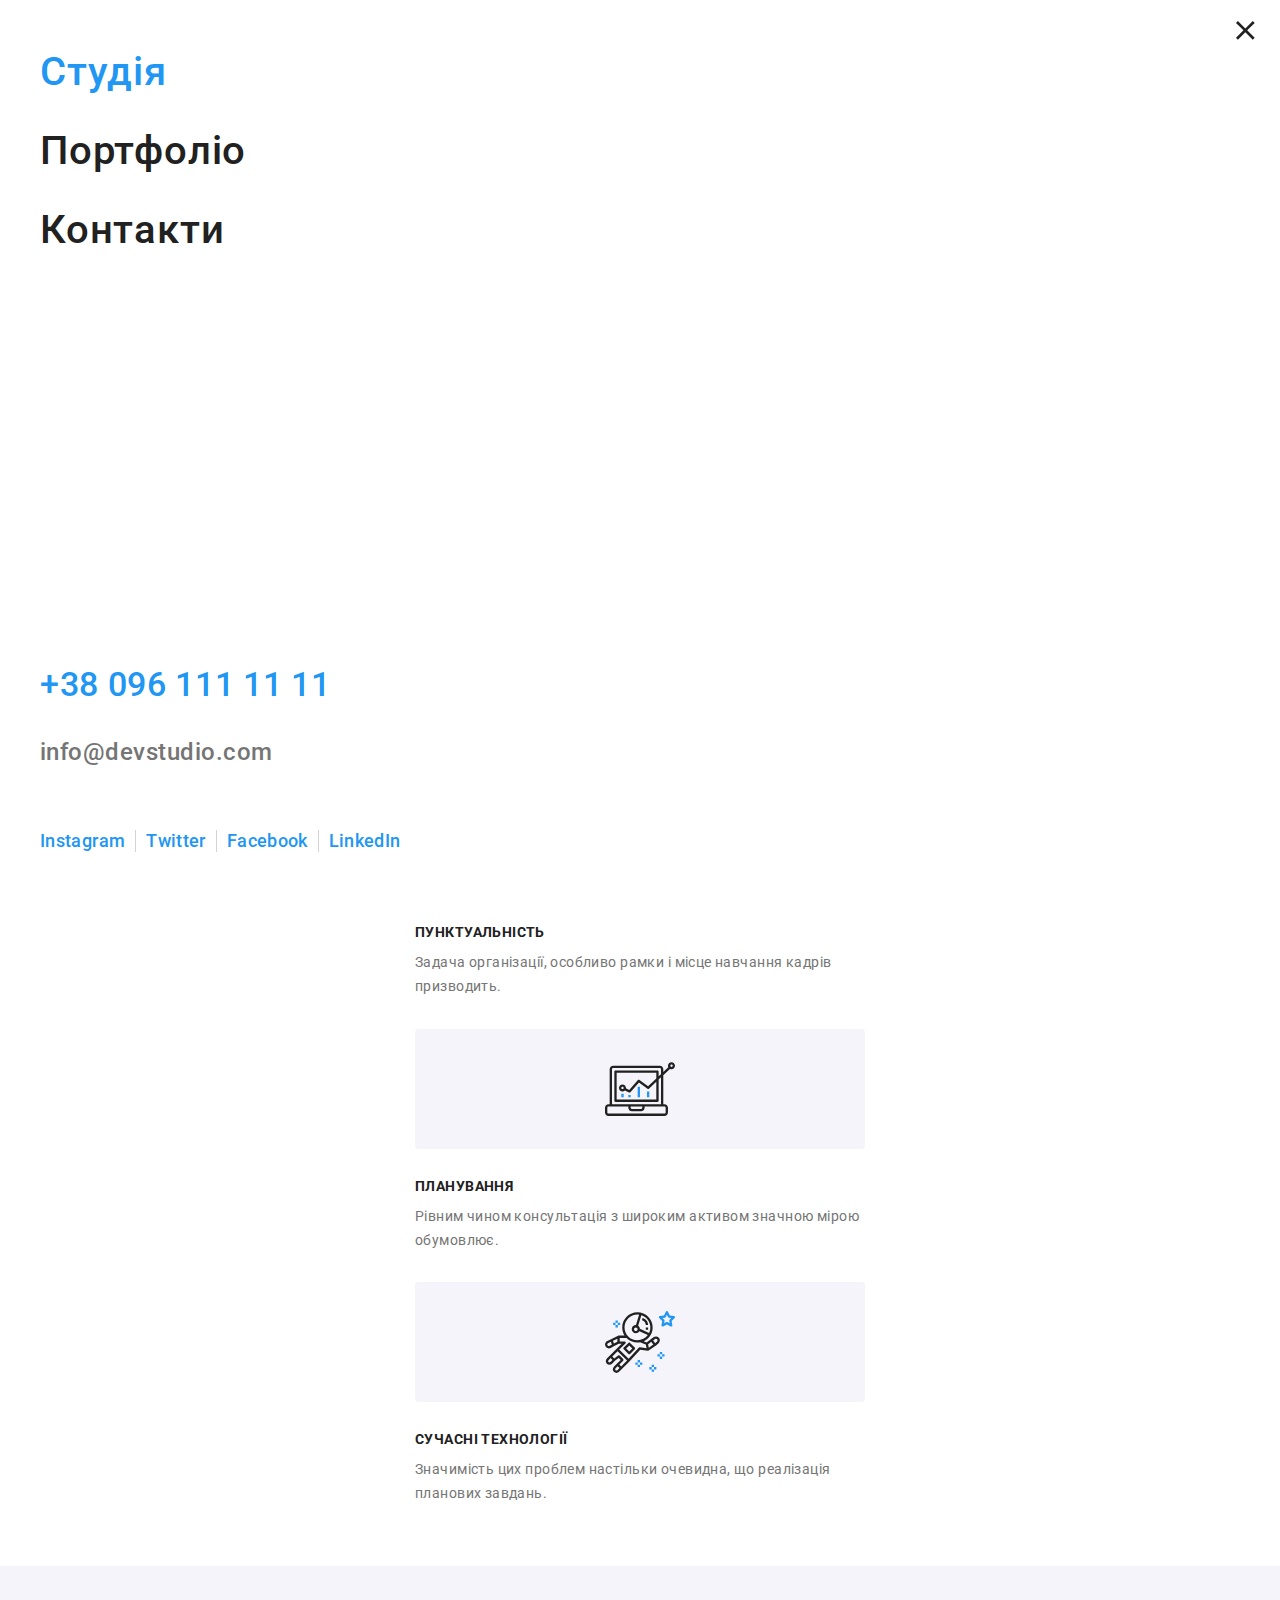
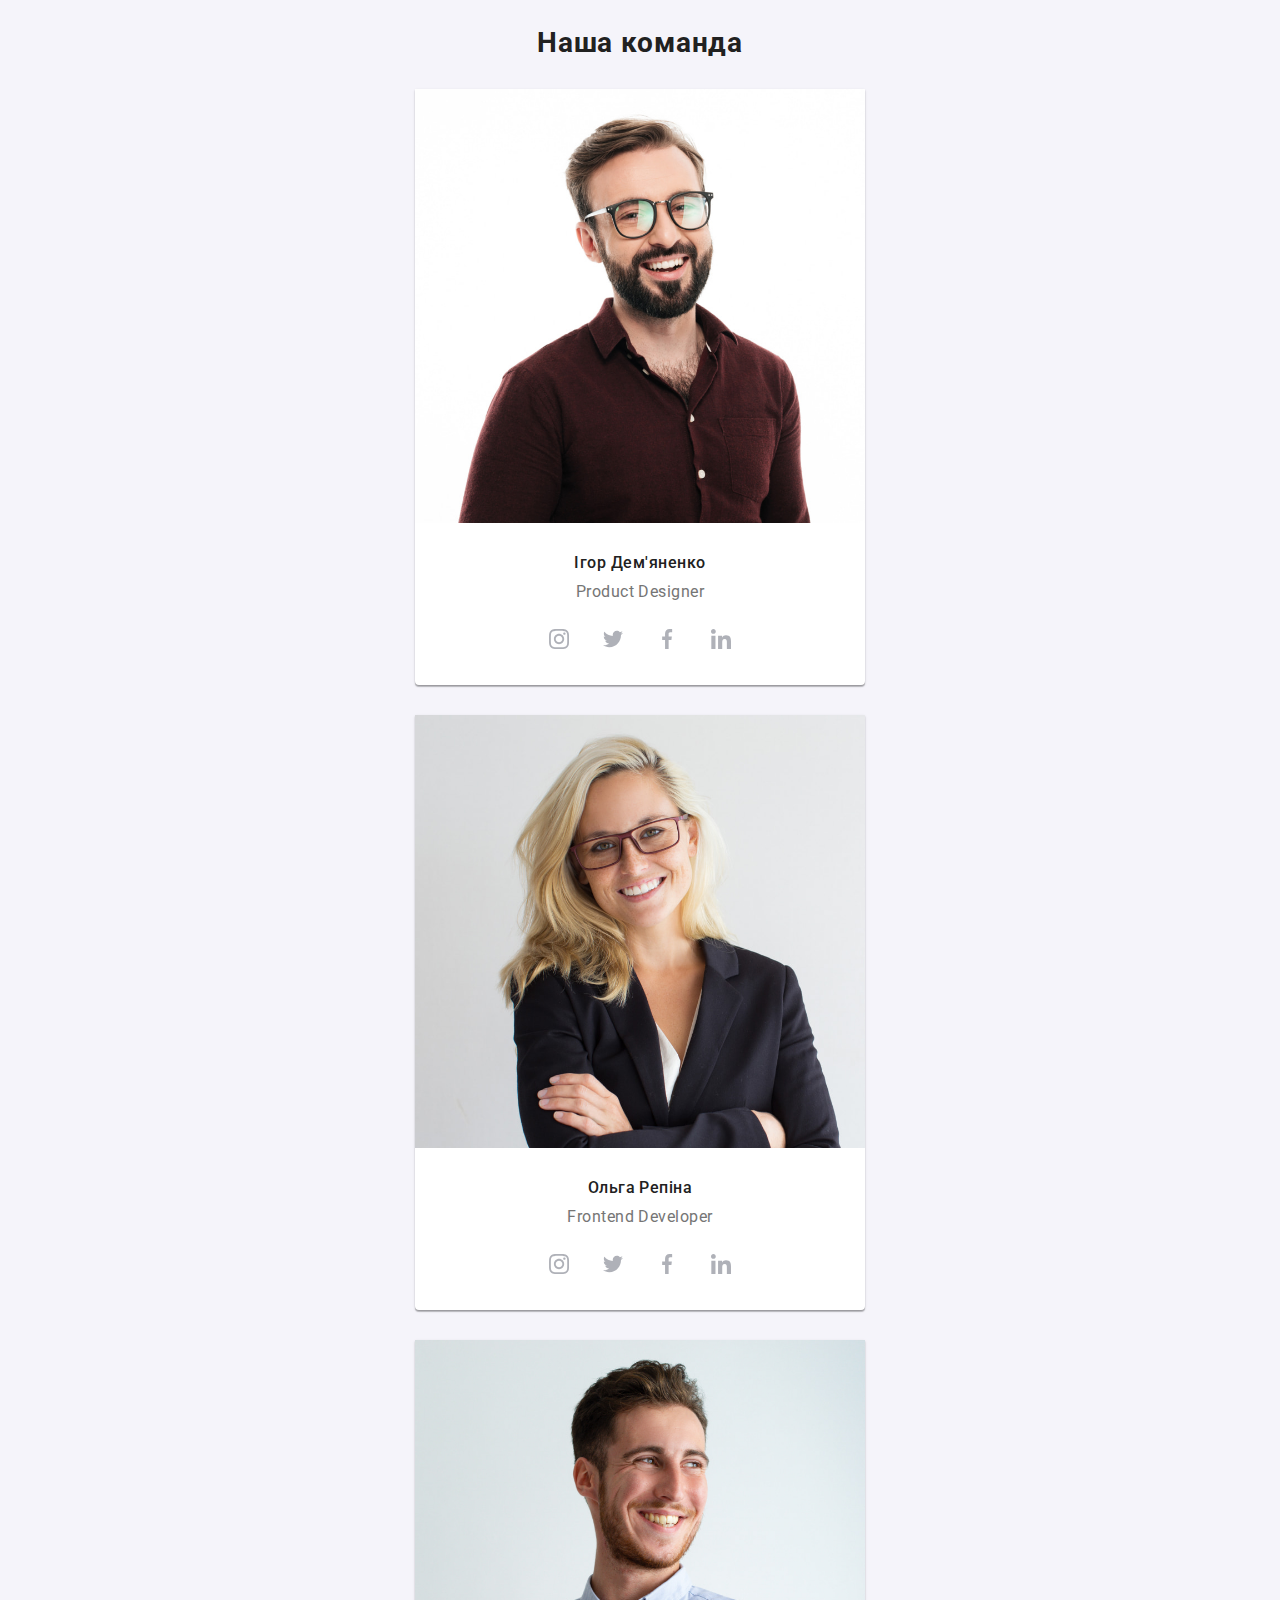
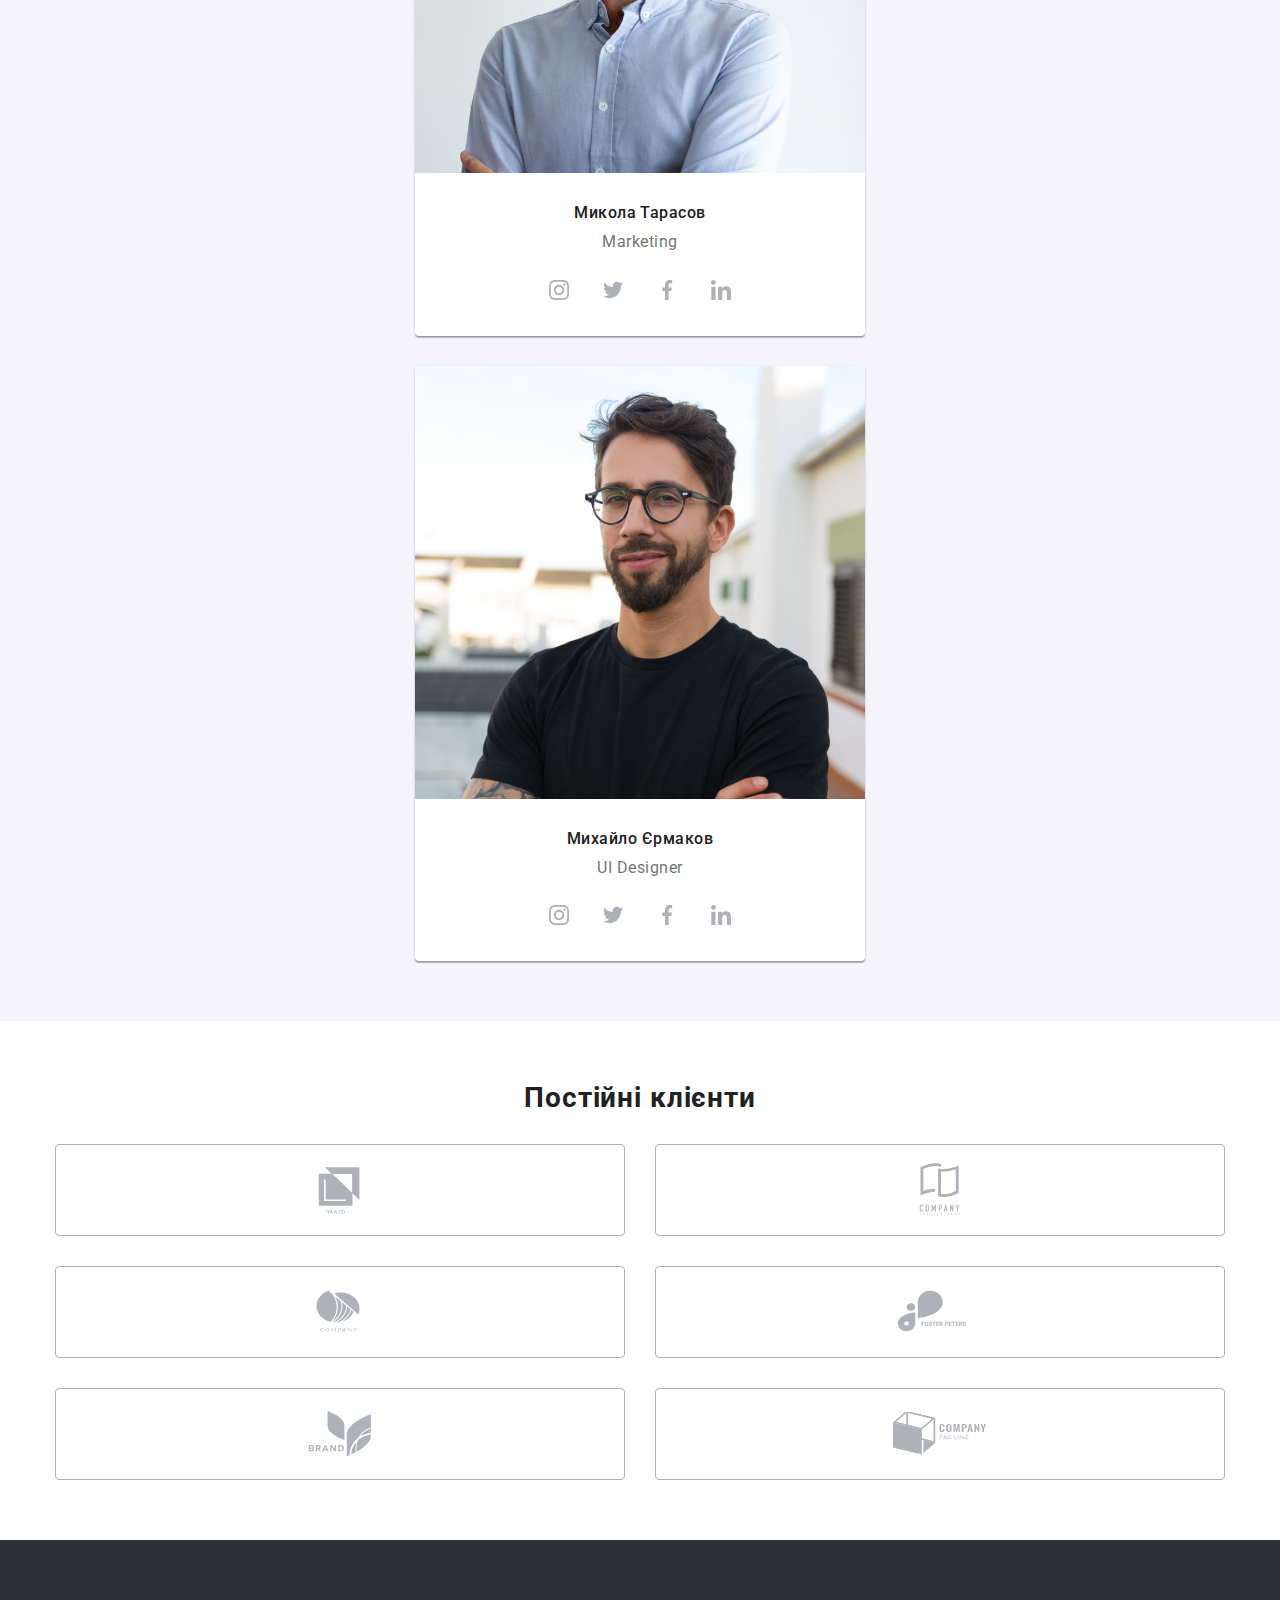
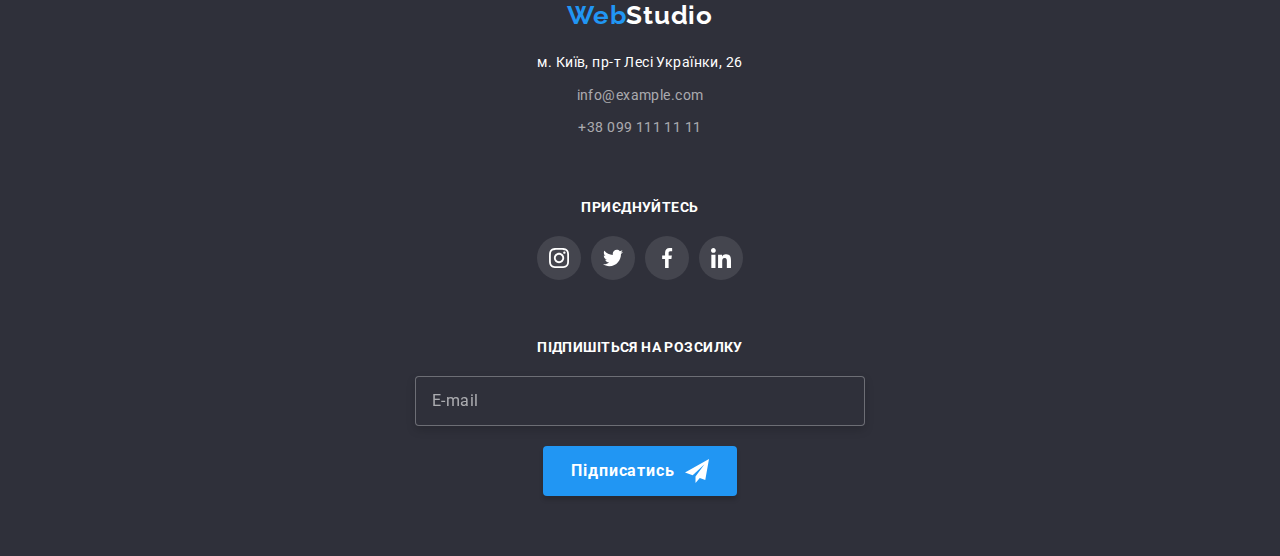
==== index.html @ 3ab55003 "Додано мобільну версію сайту" ====
<!DOCTYPE html>
<html lang="uk">
<head>
    <meta charset="UTF-8">
    <meta http-equiv="X-UA-Compatible" content="IE=edge">
    <meta name="viewport" content="width=device-width, initial-scale=1.0">
    <title lang="en">WebStudio</title>
    <link rel="preconnect" href="https://fonts.googleapis.com">
    <link rel="preconnect" href="https://fonts.gstatic.com" crossorigin>
    <link href="https://fonts.googleapis.com/css2?family=Raleway:wght@700&family=Roboto:wght@400;500;700;900&display=swap"
        rel="stylesheet">
    <link rel="stylesheet" href="./css/main.min.css">
</head>
<body>

    <!-- Header -->
    <header class="header">
        <div class="container header__box">
            <p class="logo" lang="en">Web<span class="logo--black">Studio</span></p>            
                <button class="button-menu" type="button" 
                aria-controls="mobile-menu"
                aria-expanded="false" 
                data-menu-open>
                    <svg class="button-menu__icon" width="40" height="40" aria-label="Відкриття мобільного меню">
                        <use href="./images/icons.svg#icon-open-menu"></use>                        
                    </svg>
                </button>
            <div class="menu-container is-open" id="mobile-menu" data-menu>
                <button class="menu-container__button" type="button"
                aria-expanded="true"          
                data-menu-close>
                    <svg class="menu-container__icon" width="40" height="40" aria-label="Закриття мобільного меню">                        
                        <use href="./images/icons.svg#icon-close-menu"></use>
                    </svg>
                </button>
                <nav>                                        
                    <ul class="header__site-nav">
                        <li><a href="./index.html" class="header__link header__link--current">Студія</a></li>
                        <li><a href="./portfolio.html" class="header__link">Портфоліо</a></li>
                        <li><a href="#contacts" class="header__link">Контакти</a></li>
                    </ul>      
                </nav>
                <div>
                    <ul class="header__contact-list">
                        <li>
                            <a href="mailto:info@devstudio.com" class="header__contact header__mail">                        
                                <svg class="header__contact-icon" width="16" height="12" aria-hidden="true">
                                    <use href="./images/icons.svg#icon-envelope"></use>
                                </svg>                        
                                info@devstudio.com</a>
                        </li>
                        <li>
                            <a href="tel:+380961111111" class="header__contact header__tel">
                                <svg class="header__contact-icon" width="10" height="16" aria-hidden="true">
                                    <use href="./images/icons.svg#icon-smartphone"></use>
                                </svg>
                                +38 096 111 11 11</a>
                        </li>
                    </ul>
                    <ul class="menu-socials">
                        <li class="menu-socials__item">
                            <a href="#" class="menu-socials__link">Instagram</a></li>
                        <li class="menu-socials__item">
                            <a href="#" class="menu-socials__link">Twitter</a></li>
                        <li class="menu-socials__item">
                            <a href="#" class="menu-socials__link">Facebook</a></li>
                        <li class="menu-socials__item">
                            <a href="#" class="menu-socials__link">LinkedIn</a></li>
                    </ul>
                </div>
            </div>
        </div>
    </header>

    <main>
        <!-- Hero -->
        <section class="hero">
                <h1 class="hero__title">Ефективні рішення для<br> вашого бізнесу</h1>
                <button type="button" class="button hero__button" data-modal-open>Замовити послугу</button>           
        </section>

        <!-- Features -->
        <section class="features">
            <div class="container">
                <h2 class="visually-hidden">Переваги</h2>
                <ul class="features__list">
                    <li class="features__item">
                        <div class="features__image">
                            <svg class="features__icon" aria-hidden="true">
                                <use href="./images/icons.svg#icon-antenna"></use>
                            </svg>
                        </div>
                        <h3 class="features__subtitle">Увага до деталей</h3>
                        <p class="features__description">Ідейні міркування, а також початок повсякденної роботи з формування позиції.</p>
                    </li>
                    <li class="features__item">
                        <div class="features__image">
                            <svg class="features__icon" aria-hidden="true">
                                <use href="./images/icons.svg#icon-clock"></use>
                            </svg>
                        </div>
                        <h3 class="features__subtitle">Пунктуальність</h3>
                        <p class="features__description">Задача організації, особливо рамки і місце навчання кадрів призводить.</p>
                    </li>
                    <li class="features__item">
                        <div class="features__image">
                            <svg class="features__icon" aria-hidden="true">
                                <use href="./images/icons.svg#icon-diagram"></use>
                            </svg>
                        </div>
                        <h3 class="features__subtitle">Планування</h3>
                        <p class="features__description">Рівним чином консультація з широким активом значною мірою обумовлює.</p>
                    </li>
                    <li class="features__item">
                        <div class="features__image">
                            <svg class="features__icon" aria-hidden="true">
                                <use href="./images/icons.svg#icon-astronaut"></use>
                            </svg>
                        </div>
                        <h3 class="features__subtitle">Сучасні технології</h3>
                        <p class="features__description">Значимість цих проблем настільки очевидна, що реалізація планових завдань.</p>
                    </li>
                </ul>
            </div>
        </section>

        <!-- Function -->
        <section class="function">
            <div class="container">
                <h2 class="function__title">Чим ми займаємось</h2>
                <ul class="function__list">
                    <li class="function__item">
                        <img src="./images/box-1.jpg" alt="Десктопні застосунки" width="370">
                        <div class="function__overlay">
                            <p class="function__label">Десктопні застосунки</p>
                        </div>
                    </li>
                    <li class="function__item">
                        <img src="./images/box-2.jpg" alt="Мобільні застосунки" width="370">
                        <div class="function__overlay">
                            <p class="function__label">Мобільні застосунки</p>
                        </div>
                    </li>
                    <li class="function__item">
                        <img src="./images/box-3.jpg" alt="Дизайнерські рішення" width="370">
                        <div class="function__overlay">
                            <p class="function__label">Дизайнерські рішення</p>
                        </div>
                    </li>
                </ul>
            </div>
        </section>

        <!-- Team -->
        <section class="team">
            <div class="container">
                <h2 class="team__title">Наша команда</h2>
                <ul class="team__list">
                    <li class="team__card">
                        <img src="./images/person-1.jpg" alt="Продакт-дизайнер" width="270">
                        <div class="team__info">
                            <h3 class="team__name">Ігор Дем'яненко</h3>
                            <p class="team__work" lang="en">Product Designer</p>
                            <ul class="socials">
                                <li class="socials__item"><a href="#" class="socials__link socials__link--light-bg" aria-label="Посилання на Instagram">
                                        <svg class="socials__icon socials__icon--light-bg">
                                            <use href="./images/icons.svg#icon-instagram"></use>
                                        </svg>
                                    </a></li>
                                <li class="socials__item"><a href="#" class="socials__link socials__link--light-bg" aria-label="Посилання на Twitter">
                                        <svg class="socials__icon socials__icon--light-bg">
                                            <use href="./images/icons.svg#icon-twitter"></use>
                                        </svg>
                                    </a></li>
                                <li class="socials__item"><a href="#" class="socials__link socials__link--light-bg" aria-label="Посилання на Facebook">
                                        <svg class="socials__icon socials__icon--light-bg">
                                            <use href="./images/icons.svg#icon-facebook"></use>
                                        </svg>
                                    </a></li>
                                <li class="socials__item"><a href="#" class="socials__link socials__link--light-bg" aria-label="Посилання на LinkedIn">
                                        <svg class="socials__icon socials__icon--light-bg">
                                            <use href="./images/icons.svg#icon-linkedin"></use>
                                        </svg>
                                    </a></li>
                            </ul>
                        </div>
                    </li>     
                    <li class="team__card">
                        <img src="./images/person-2.jpg" alt="Фронтенд-розробниця" width="270">
                        <div class="team__info">
                            <h3 class="team__name">Ольга Репіна</h3>
                            <p class="team__work" lang="en">Frontend Developer</p>
                            <ul class="socials">
                                <li class="socials__item"><a href="#" class="socials__link socials__link--light-bg" aria-label="Посилання на Instagram">
                                        <svg class="socials__icon socials__icon--light-bg">
                                            <use href="./images/icons.svg#icon-instagram"></use>
                                        </svg>
                                    </a></li>
                                <li class="socials__item"><a href="#" class="socials__link socials__link--light-bg" aria-label="Посилання на Twitter">
                                        <svg class="socials__icon socials__icon--light-bg">
                                            <use href="./images/icons.svg#icon-twitter"></use>
                                        </svg>
                                    </a></li>
                                <li class="socials__item"><a href="#" class="socials__link socials__link--light-bg" aria-label="Посилання на Facebook">
                                        <svg class="socials__icon socials__icon--light-bg">
                                            <use href="./images/icons.svg#icon-facebook"></use>
                                        </svg>
                                    </a></li>
                                <li class="socials__item"><a href="#" class="socials__link socials__link--light-bg" aria-label="Посилання на LinkedIn">
                                        <svg class="socials__icon socials__icon--light-bg">
                                            <use href="./images/icons.svg#icon-linkedin"></use>
                                        </svg>
                                    </a></li>
                            </ul>                       
                        </div>
                    </li>
                    <li class="team__card">
                        <img src="./images/person-3.jpg" alt="Маркетолог" width="270">
                        <div class="team__info">
                            <h3 class="team__name">Микола Тарасов</h3>
                            <p class="team__work" lang="en">Marketing</p>                       
                            <ul class="socials">
                                <li class="socials__item"><a href="#" class="socials__link socials__link--light-bg" aria-label="Посилання на Instagram">
                                        <svg class="socials__icon socials__icon--light-bg">
                                            <use href="./images/icons.svg#icon-instagram"></use>
                                        </svg>
                                    </a></li>
                                <li class="socials__item"><a href="#" class="socials__link socials__link--light-bg" aria-label="Посилання на Twitter">
                                        <svg class="socials__icon socials__icon--light-bg">
                                            <use href="./images/icons.svg#icon-twitter"></use>
                                        </svg>
                                    </a></li>
                                <li class="socials__item"><a href="#" class="socials__link socials__link--light-bg" aria-label="Посилання на Facebook">
                                        <svg class="socials__icon socials__icon--light-bg">
                                            <use href="./images/icons.svg#icon-facebook"></use>
                                        </svg>
                                    </a></li>
                                <li class="socials__item"><a href="#" class="socials__link socials__link--light-bg" aria-label="Посилання на LinkedIn">
                                        <svg class="socials__icon socials__icon--light-bg">
                                            <use href="./images/icons.svg#icon-linkedin"></use>
                                        </svg>
                                    </a></li>
                            </ul>
                        </div>
                    </li>
                    <li class="team__card">
                        <img src="./images/person-4.jpg" alt="Графічний дизайнер" width="270">
                        <div class="team__info">
                            <h3 class="team__name">Михайло Єрмаков</h3>
                            <p class="team__work" lang="en">UI Designer</p>                       
                            <ul class="socials">
                                <li class="socials__item"><a href="#" class="socials__link socials__link--light-bg" aria-label="Посилання на Instagram">
                                        <svg class="socials__icon socials__icon--light-bg">
                                            <use href="./images/icons.svg#icon-instagram"></use>
                                        </svg>
                                    </a></li>
                                <li class="socials__item"><a href="#" class="socials__link socials__link--light-bg" aria-label="Посилання на Twitter">
                                        <svg class="socials__icon socials__icon--light-bg">
                                            <use href="./images/icons.svg#icon-twitter"></use>
                                        </svg>
                                    </a></li>
                                <li class="socials__item"><a href="#" class="socials__link socials__link--light-bg" aria-label="Посилання на Facebook">
                                        <svg class="socials__icon socials__icon--light-bg">
                                            <use href="./images/icons.svg#icon-facebook"></use>
                                        </svg>
                                    </a></li>
                                <li class="socials__item"><a href="#" class="socials__link socials__link--light-bg" aria-label="Посилання на LinkedIn">
                                        <svg class="socials__icon socials__icon--light-bg">
                                            <use href="./images/icons.svg#icon-linkedin"></use>
                                        </svg>
                                    </a></li>                                
                            </ul>
                        </div>
                    </li>
                </ul>                
            </div>
        </section>

        <!-- Client -->
        <section class="client">
            <div class="container">
                <h2 class="client__title">Постійні клієнти</h2>
                <ul class="client__list">
                    <li class="client__item"><a href="#" class="client__link">
                            <svg class="client__icon">
                                <use href="./images/icons.svg#icon-client-1"></use>
                            </svg>
                        </a></li>
                    <li class="client__item"><a href="#" class="client__link">
                            <svg class="client__icon">
                                <use href="./images/icons.svg#icon-client-2"></use>
                            </svg>
                        </a></li>
                    <li class="client__item"><a href="#" class="client__link">
                            <svg class="client__icon">
                                <use href="./images/icons.svg#icon-client-3"></use>
                            </svg>
                        </a></li>
                    <li class="client__item"><a href="#" class="client__link">
                            <svg class="client__icon">
                                <use href="./images/icons.svg#icon-client-4"></use>
                            </svg>
                        </a></li>
                    <li class="client__item"><a href="#" class="client__link">
                            <svg class="client__icon">
                                <use href="./images/icons.svg#icon-client-5"></use>
                            </svg>                            
                        </a></li>
                    <li class="client__item"><a href="#" class="client__link">
                            <svg class="client__icon">
                                <use href="./images/icons.svg#icon-client-6"></use>
                            </svg>
                        </a></li>
                </ul>
            </div>
        </section>
    </main>

    <!-- Footer -->
    <footer class="footer" id="contacts">
        <div class="container footer__box">
            <div class="footer__info">
                <a href="./index.html" lang="en" class="logo footer__logo">Web<span class="logo--white">Studio</span></a>
                <address class="footer__address">
                    <p class="footer__place">м. Київ, пр-т Лесі Українки, 26</p>
                    <ul class="footer__list">
                        <li class="footer__item"><a href="mailto:info@example.com" class="footer__contact">info@example.com</a></li>
                        <li class="footer__item"><a href="tel:+380991111111" class="footer__contact">+38 099 111 11 11</a></li>
                    </ul>
                </address>
            </div>
            <div class="footer__socials">
                <p class="footer__label">Приєднуйтесь</p>
                <ul class="socials">
                    <li class="socials__item"><a href="#" class="socials__link socials__link--dark-bg" aria-label="Посилання на Instagram">
                            <svg class="socials__icon socials__icon--dark-bg">
                                <use href="./images/icons.svg#icon-instagram"></use>
                            </svg>
                        </a></li>
                    <li class="socials__item"><a href="#" class="socials__link socials__link--dark-bg" aria-label="Посилання на Twitter">
                            <svg class="socials__icon socials__icon--dark-bg">
                                <use href="./images/icons.svg#icon-twitter"></use>
                            </svg>
                        </a></li>
                    <li class="socials__item"><a href="#" class="socials__link socials__link--dark-bg" aria-label="Посилання на Facebook">
                            <svg class="socials__icon socials__icon--dark-bg">
                                <use href="./images/icons.svg#icon-facebook"></use>
                            </svg>
                        </a></li>
                    <li class="socials__item"><a href="#" class="socials__link socials__link--dark-bg" aria-label="Посилання на LinkedIn">
                            <svg class="socials__icon socials__icon--dark-bg">
                                <use href="./images/icons.svg#icon-linkedin"></use>
                            </svg>
                        </a></li>
                </ul>
            </div>
            <form class="footer__form" name="footer-form" autocomplete="on">
                <div class="footer__field">
                <p class="footer__label">Підпишіться на розсилку</p>
                <input class="footer__input" type="email" name="email" placeholder="E-mail" required>
                </div>
                <button class="button footer__button" type="submit">
                    Підписатись
                    <svg class="footer__icon-send" aria-hidden="true">
                        <use href="./images/icons.svg#icon-send"></use>
                    </svg>
                </button>   
            </form>
        </div>
    </footer>

    <!-- Modal -->
    <div class="backdrop is-hidden" data-modal>
        <div class="modal">
            <button class="modal__close-button" type="button" data-modal-close>
                <svg class="modal__icon-close">
                    <use href="./images/icons.svg#icon-close"></use>
                </svg>
            </button>
            <div class="modal__container">
                <h2 class="modal__title">Залишіть свої дані, ми вам передзвонимо</h2>
                <form class="form" name="main-form" autocomplete="on">
                    <label class="form__label" for="name">Ім'я</label>
                    <div class="form__field">
                        <input class="form__input" type="text" name="name" id="name" required>
                        <svg class="form__icon">
                            <use href="./images/icons.svg#icon-person" aria-hidden="true"></use>
                        </svg>
                    </div>
                    <label class="form__label" for="phone">Телефон</label>
                    <div class="form__field">
                        <input class="form__input" type="tel" name="phone" id="phone" required>
                        <svg class="form__icon">
                            <use href="./images/icons.svg#icon-phone" aria-hidden="true"></use>
                        </svg>
                    </div>
                    <label class="form__label" for="mail">Пошта</label>
                    <div class="form__field">
                        <input class="form__input" type="email" name="mail" id="mail" required>
                        <svg class="form__icon">
                            <use href="./images/icons.svg#icon-mail" aria-hidden="true"></use>
                        </svg>
                    </div>
                    <label class="form__label" for="comment">Коментар</label>
                    <textarea class="form__comment" name="comment" id="comment" placeholder="Введіть текст"></textarea>
                        <label class="checkbox" for="subscribe">       
                            <input class="checkbox__input visually-hidden" type="checkbox" name="subscribe" id="subscribe">
                            <span class="checkbox__field"></span>           
                            <span class="checkbox__label">Погоджуюся з розсилкою та приймаю <a class="checkbox__link" href="#">Умови договору</a></span>
                        </label>                   
                    <button class="button form__button" type="submit">Надіслати</button>
                </form>
            </div>
        </div>
    </div>
    <script src="./js/mobile-menu.js"></script>
    <script src="./js/modal.js"></script>
</body>
</html>
---- css/main.min.css ----
*,::before,::after{-webkit-box-sizing:border-box;box-sizing:border-box}html{line-height:1.15;-webkit-text-size-adjust:100%;-moz-tab-size:4;-o-tab-size:4;tab-size:4}body{margin:0;font-family:system-ui,-apple-system,"Segoe UI",Roboto,Helvetica,Arial,sans-serif,"Apple Color Emoji","Segoe UI Emoji"}hr{height:0;color:inherit}abbr[title]{-webkit-text-decoration:underline dotted;text-decoration:underline dotted}b,strong{font-weight:bolder}code,kbd,samp,pre{font-family:ui-monospace,SFMono-Regular,Consolas,"Liberation Mono",Menlo,monospace;font-size:1em}small{font-size:80%}sub,sup{font-size:75%;line-height:0;position:relative;vertical-align:baseline}sub{bottom:-0.25em}sup{top:-0.5em}table{text-indent:0;border-color:inherit}button,input,optgroup,select,textarea{font-family:inherit;font-size:100%;line-height:1.15;margin:0}button,select{text-transform:none}button,[type=button],[type=reset],[type=submit]{-webkit-appearance:button}::-moz-focus-inner{border-style:none;padding:0}:-moz-focusring{outline:1px dotted ButtonText}:-moz-ui-invalid{box-shadow:none}legend{padding:0}progress{vertical-align:baseline}::-webkit-inner-spin-button,::-webkit-outer-spin-button{height:auto}[type=search]{-webkit-appearance:textfield;outline-offset:-2px}::-webkit-search-decoration{-webkit-appearance:none}::-webkit-file-upload-button{-webkit-appearance:button;font:inherit}summary{display:list-item}h1,h2,h3,p{margin-top:0;margin-bottom:0}img{display:block;width:100%;height:auto}:root{--primery-text-color: #212121;--secondary-text-color: #757575;--white-text-color: #ffffff;--accent-color: #2196f3;--primery-background-color: #ffffff;--secondary-background-color: #f5f4fa;--accent-background-color: #2f303a;--icon-color: #afb1b8;--duration: 250ms;--timing-function: cubic-bezier(0.4, 0, 0.2, 1)}.portfolio,.client,.team,.features{padding-top:60px;padding-bottom:60px}.client__title,.team__title,.function__title{margin-bottom:30px;text-align:center;font-weight:700;font-size:28px;line-height:1.18;letter-spacing:.03em}.portfolio__list,.portfolio__button-filter,.client__list,.team__list,.function__list,.features__list,.footer__list,.header__contact-list,.header__site-nav,.socials,.menu-socials{margin:0;padding-left:0;list-style:none}.portfolio__link,.client__link,.footer__contact,.header__mail,.header__tel,.header__link,.socials__link,.menu-socials__link,.logo{text-decoration:none;color:inherit}.visually-hidden{position:absolute;width:1px;height:1px;margin:-1px;border:0;padding:0;white-space:nowrap;-webkit-clip-path:inset(100%);clip-path:inset(100%);clip:rect(0 0 0 0);overflow:hidden}.backdrop.is-hidden{visibility:hidden;opacity:0;pointer-events:none}.backdrop.is-hidden .modal{-webkit-transform:translate(-50%, -50%) scale(0.5);transform:translate(-50%, -50%) scale(0.5)}body{font-family:"Roboto",sans-serif;color:var(--primery-text-color);background-color:var(--primery-background-color)}.container{margin:0 auto;padding-right:15px;padding-left:15px}@media screen and (min-width: 480px){.container{width:480px}}@media screen and (min-width: 768px){.container{width:768px}}@media screen and (min-width: 1200px){.container{width:1200px}}.logo{font-family:"Raleway",sans-serif;font-weight:700;font-size:26px;line-height:1.19;letter-spacing:.03em;color:var(--accent-color)}.logo--black{color:#000}.logo--white{color:var(--white-text-color)}.button-menu{padding:0;border:none;background-color:rgba(0,0,0,0);cursor:pointer}.button-menu__icon{display:block;fill:#000;-webkit-transition:fill var(--duration) var(--timing-function);transition:fill var(--duration) var(--timing-function)}.button-menu:hover .button-menu__icon,.button-menu:focus .button-menu__icon{fill:var(--accent-color)}.menu-container{z-index:2;position:fixed;top:0;left:0;width:100vw;height:100vh;padding:48px 40px;display:-webkit-box;display:-ms-flexbox;display:flex;-webkit-box-orient:vertical;-webkit-box-direction:normal;-ms-flex-direction:column;flex-direction:column;-webkit-box-pack:justify;-ms-flex-pack:justify;justify-content:space-between;background-color:var(--primery-background-color);-webkit-transform:translateY(-100%);transform:translateY(-100%);-webkit-transition:-webkit-transform var(--duration) var(--timing-function);transition:-webkit-transform var(--duration) var(--timing-function);transition:transform var(--duration) var(--timing-function);transition:transform var(--duration) var(--timing-function), -webkit-transform var(--duration) var(--timing-function)}.menu-container.is-open{-webkit-transform:translateY(0);transform:translateY(0)}.menu-container__button{position:absolute;top:10px;right:15px;padding:0;border:none;background-color:rgba(0,0,0,0);cursor:pointer}.menu-container__icon{fill:var(--primery-text-color);-webkit-transition:fill var(--duration) var(--timing-function);transition:fill var(--duration) var(--timing-function)}.menu-container__button:hover .menu-container__icon,.menu-container__button:focus .menu-container__icon{fill:var(--accent-color)}.menu-socials{display:-webkit-box;display:-ms-flexbox;display:flex;-ms-flex-wrap:wrap;flex-wrap:wrap;gap:10px}.menu-socials__item{display:block}.menu-socials__item:not(:last-child){padding-right:10px;border-right:1px solid rgba(33,33,33,.2)}.menu-socials__link{display:block;width:100%;font-weight:500;font-size:18px;line-height:1.22;letter-spacing:.02em;color:var(--accent-color);cursor:pointer}.button{border:none;border-radius:4px;text-align:center;font-family:inherit;font-weight:700;font-size:16px;line-height:1.88;letter-spacing:.06em;color:var(--white-text-color);background-color:var(--accent-color);-webkit-box-shadow:0px 4px 4px rgba(0,0,0,.15);box-shadow:0px 4px 4px rgba(0,0,0,.15);cursor:pointer;-webkit-transition:background-color var(--duration) var(--timing-function);transition:background-color var(--duration) var(--timing-function)}.button:hover,.button:focus{background-color:#188ce8}.socials{margin-left:auto;margin-right:auto;display:-webkit-box;display:-ms-flexbox;display:flex;-webkit-box-pack:justify;-ms-flex-pack:justify;justify-content:space-between;-webkit-box-align:center;-ms-flex-align:center;align-items:center;width:206px}.socials__item{width:44px;height:44px}.socials__link{display:-webkit-box;display:-ms-flexbox;display:flex;-webkit-box-pack:center;-ms-flex-pack:center;justify-content:center;-webkit-box-align:center;-ms-flex-align:center;align-items:center;width:100%;height:100%;border-radius:50%}.socials__icon{width:20px;height:20px}.socials__link--light-bg{background-color:rgba(0,0,0,0);-webkit-transition:background-color var(--duration) var(--timing-function);transition:background-color var(--duration) var(--timing-function)}.socials__link--light-bg:hover,.socials__link--light-bg:focus{background-color:var(--accent-color)}.socials__icon--light-bg{fill:var(--icon-color);-webkit-transition:fill var(--duration) var(--timing-function);transition:fill var(--duration) var(--timing-function)}.socials__link--light-bg:hover .socials__icon--light-bg,.socials__link--light-bg:focus .socials__icon--light-bg{fill:var(--white-text-color)}.socials__link--dark-bg{background-color:rgba(255,255,255,.1);-webkit-transition:background-color var(--duration) var(--timing-function);transition:background-color var(--duration) var(--timing-function)}.socials__link--dark-bg:hover,.socials__link--dark-bg:focus{background-color:var(--accent-color)}.socials__icon--dark-bg{fill:var(--white-text-color)}.form{display:-webkit-box;display:-ms-flexbox;display:flex;-webkit-box-orient:vertical;-webkit-box-direction:normal;-ms-flex-direction:column;flex-direction:column}.form__label{margin-bottom:4px;font-size:12px;line-height:1.17;letter-spacing:.01em;color:var(--secondary-text-color);cursor:pointer}.form__field{display:-webkit-box;display:-ms-flexbox;display:flex;-webkit-box-pack:center;-ms-flex-pack:center;justify-content:center;-webkit-box-align:center;-ms-flex-align:center;align-items:center;position:relative;margin-bottom:10px}.form__input{width:100%;border-radius:4px;border:1px solid rgba(33,33,33,.2);padding:10px 12px 10px 42px;font-size:12px;line-height:1.5;color:var(--primery-text-color);-webkit-transition:border-color var(--duration) var(--timing-function);transition:border-color var(--duration) var(--timing-function)}.form__input:hover,.form__input:focus{border-color:var(--accent-color);outline:none}.form__comment{margin-bottom:20px;border-radius:4px;border:1px solid rgba(33,33,33,.2);padding:12px;width:100%;height:120px;resize:none;font-size:12px;line-height:1.17;color:var(--primery-text-color);-webkit-transition:border-color var(--duration) var(--timing-function);transition:border-color var(--duration) var(--timing-function)}.form__comment::-webkit-input-placeholder{font-size:12px;line-height:1.17;letter-spacing:.01em;color:rgba(117,117,117,.5)}.form__comment::-moz-placeholder{font-size:12px;line-height:1.17;letter-spacing:.01em;color:rgba(117,117,117,.5)}.form__comment:-ms-input-placeholder{font-size:12px;line-height:1.17;letter-spacing:.01em;color:rgba(117,117,117,.5)}.form__comment::-ms-input-placeholder{font-size:12px;line-height:1.17;letter-spacing:.01em;color:rgba(117,117,117,.5)}.form__comment::placeholder{font-size:12px;line-height:1.17;letter-spacing:.01em;color:rgba(117,117,117,.5)}.form__comment:hover,.form__comment:focus{border-color:var(--accent-color);outline:none}.form__button{margin:auto;padding:10px 52px}.form__icon{position:absolute;top:50%;left:12px;-webkit-transform:translateY(-50%);transform:translateY(-50%);width:18px;height:18px;fill:currentColor;-webkit-transition:fill var(--duration) var(--timing-function);transition:fill var(--duration) var(--timing-function)}.form__input:hover+.form__icon,.form__input:focus+.form__icon{fill:var(--accent-color)}.checkbox{display:-webkit-box;display:-ms-flexbox;display:flex;-webkit-box-pack:center;-ms-flex-pack:center;justify-content:center;-webkit-box-align:center;-ms-flex-align:center;align-items:center;position:relative;margin-bottom:30px;cursor:pointer}.checkbox__input{-webkit-appearance:none;-moz-appearance:none;appearance:none}.checkbox__label{font-size:12px;line-height:1.17;letter-spacing:.03em;color:var(--secondary-text-color)}.checkbox__link{color:var(--accent-color)}.checkbox__field{display:inline-block;margin-right:8px;width:16px;height:15px;border-radius:2px;border:2px solid var(--primery-text-color);background-color:var(--primery-background-color);-webkit-transition:border-color var(--duration) var(--timing-function),background-color var(--duration) var(--timing-function);transition:border-color var(--duration) var(--timing-function),background-color var(--duration) var(--timing-function)}.checkbox__input:hover+.checkbox__field,.checkbox__input:focus+.checkbox__field{border-color:var(--accent-color)}.checkbox__input:checked+.checkbox__field{border-color:rgba(0,0,0,0);background-color:var(--accent-color);background-image:url("../images/check.svg");background-position:50% 50%;background-size:contain;background-repeat:no-repeat}.header{border-bottom:1px solid #ececec}.header__box{display:-webkit-box;display:-ms-flexbox;display:flex;-webkit-box-pack:justify;-ms-flex-pack:justify;justify-content:space-between;-webkit-box-align:center;-ms-flex-align:center;align-items:center;max-width:480px;padding-top:10px;padding-bottom:10px}.header__site-nav{display:-webkit-box;display:-ms-flexbox;display:flex;-webkit-box-orient:vertical;-webkit-box-direction:normal;-ms-flex-direction:column;flex-direction:column;gap:32px}.header__link{display:block;font-weight:500;font-size:40px;line-height:1.18;letter-spacing:.02em;-webkit-transition:color var(--duration) var(--timing-function);transition:color var(--duration) var(--timing-function)}.header__link:hover,.header__link:focus,.header__link--current{color:var(--accent-color)}.header__contact-list{margin-bottom:64px;display:-webkit-box;display:-ms-flexbox;display:flex;-webkit-box-orient:vertical;-webkit-box-direction:reverse;-ms-flex-direction:column-reverse;flex-direction:column-reverse;gap:32px}.header__tel{display:block;font-weight:500;font-size:34px;line-height:1.25;letter-spacing:.02em;color:var(--accent-color)}.header__mail{display:block;font-weight:500;font-size:24px;line-height:1.17;letter-spacing:.02em;color:var(--secondary-text-color)}.header__contact-icon{display:none}.footer{padding-top:60px;padding-bottom:60px;text-align:center;background-color:var(--accent-background-color)}.footer__logo{display:block;margin-bottom:20px}.footer__address{margin-bottom:60px;font-style:normal;font-size:14px;line-height:1.7;letter-spacing:.03em;color:var(--white-text-color)}.footer__place,.footer__item:not(:last-child){margin-bottom:9px}.footer__contact{color:rgba(255,255,255,.6)}.footer__socials{margin-bottom:60px}.footer__label{margin-bottom:20px;font-weight:700;font-size:14px;line-height:1.14;letter-spacing:.03em;text-transform:uppercase;color:var(--white-text-color)}.footer__input{margin-bottom:20px;max-width:450px;width:100%;border-radius:4px;padding:14px 16px;font-size:16px;line-height:1.25;border:1px solid rgba(255,255,255,.3);color:var(--white-text-color);background-color:var(--accent-background-color);-webkit-filter:drop-shadow(0px 4px 4px rgba(0, 0, 0, 0.15));filter:drop-shadow(0px 4px 4px rgba(0, 0, 0, 0.15))}.footer__input::-webkit-input-placeholder{font-size:16px;line-height:1.25;letter-spacing:.03em;color:rgba(255,255,255,.6)}.footer__input::-moz-placeholder{font-size:16px;line-height:1.25;letter-spacing:.03em;color:rgba(255,255,255,.6)}.footer__input:-ms-input-placeholder{font-size:16px;line-height:1.25;letter-spacing:.03em;color:rgba(255,255,255,.6)}.footer__input::-ms-input-placeholder{font-size:16px;line-height:1.25;letter-spacing:.03em;color:rgba(255,255,255,.6)}.footer__input::placeholder{font-size:16px;line-height:1.25;letter-spacing:.03em;color:rgba(255,255,255,.6)}.footer__button{margin-left:auto;margin-right:auto;display:-webkit-box;display:-ms-flexbox;display:flex;-webkit-box-pack:center;-ms-flex-pack:center;justify-content:center;-webkit-box-align:center;-ms-flex-align:center;align-items:center;padding:10px 28px}.footer__icon-send{margin-left:10px;width:24px;height:24px;fill:var(--white-text-color)}.backdrop{position:fixed;top:0;left:0;width:100%;height:100%;background-color:rgba(0,0,0,.2);visibility:visible;opacity:1;-webkit-transition:opacity var(--duration) var(--timing-function),visibility var(--duration) var(--timing-function);transition:opacity var(--duration) var(--timing-function),visibility var(--duration) var(--timing-function)}.modal{position:absolute;top:50%;left:50%;max-width:450px;width:100%;min-height:609px;border-radius:4px;background-color:var(--primery-background-color);-webkit-box-shadow:0px 1px 3px rgba(0,0,0,.12),0px 1px 1px rgba(0,0,0,.14),0px 2px 1px rgba(0,0,0,.2);box-shadow:0px 1px 3px rgba(0,0,0,.12),0px 1px 1px rgba(0,0,0,.14),0px 2px 1px rgba(0,0,0,.2);-webkit-transform:translate(-50%, -50%) scale(1);transform:translate(-50%, -50%) scale(1);-webkit-transition:-webkit-transform var(--duration) var(--timing-function);transition:-webkit-transform var(--duration) var(--timing-function);transition:transform var(--duration) var(--timing-function);transition:transform var(--duration) var(--timing-function), -webkit-transform var(--duration) var(--timing-function)}.modal__close-button{position:absolute;top:8px;right:8px;display:-webkit-box;display:-ms-flexbox;display:flex;-webkit-box-pack:center;-ms-flex-pack:center;justify-content:center;-webkit-box-align:center;-ms-flex-align:center;align-items:center;width:30px;height:30px;border-radius:50%;border:1px solid rgba(0,0,0,.1);background-color:rgba(0,0,0,0);cursor:pointer}.modal__container{padding:40px}.modal__title{margin-bottom:12px;text-align:center;font-weight:700;font-size:20px;line-height:1.5;letter-spacing:.03em}.modal__icon-close{width:11px;height:11px;fill:#000;-webkit-transition:fill var(--duration) var(--timing-function);transition:fill var(--duration) var(--timing-function)}.modal__close-button:hover .modal__icon-close,.modal__close-button:focus .modal__icon-close{fill:var(--accent-color)}.hero{height:400px;margin-left:auto;margin-right:auto;padding-top:118px;padding-bottom:118px;text-align:center;background-image:-webkit-gradient(linear, left top, right top, from(rgba(47, 48, 58, 0.4)), to(rgba(47, 48, 58, 0.4))),url("../images/hero.jpg");background-image:linear-gradient(to right, rgba(47, 48, 58, 0.4), rgba(47, 48, 58, 0.4)),url("../images/hero.jpg");background-size:cover;background-repeat:no-repeat;background-position:center;background-color:#c4c4c4;-webkit-filter:drop-shadow(0px 4px 4px rgba(0, 0, 0, 0.25));filter:drop-shadow(0px 4px 4px rgba(0, 0, 0, 0.25))}.hero__title{margin-bottom:30px;text-align:center;font-weight:900;font-size:26px;line-height:1.6;letter-spacing:.06em;text-transform:uppercase;color:var(--white-text-color)}.hero__button{padding:10px 24px}.features__item{margin-left:auto;margin-right:auto;max-width:450px}.features__item:not(:last-child){margin-bottom:30px}.features__image{display:-webkit-box;display:-ms-flexbox;display:flex;-webkit-box-pack:center;-ms-flex-pack:center;justify-content:center;-webkit-box-align:center;-ms-flex-align:center;align-items:center;margin-bottom:30px;width:100%;height:120px;border-radius:4px;background-color:var(--secondary-background-color)}.features__icon{width:70px;height:70px}.features__subtitle{margin-bottom:10px;font-weight:700;font-size:14px;line-height:1.14;letter-spacing:.03em;text-transform:uppercase}.features__description{font-size:14px;line-height:1.71;letter-spacing:.03em;color:var(--secondary-text-color)}.function{display:none;padding-bottom:94px}.function__list{display:-webkit-box;display:-ms-flexbox;display:flex;-webkit-box-pack:justify;-ms-flex-pack:justify;justify-content:space-between;-webkit-box-align:center;-ms-flex-align:center;align-items:center}.function__item{position:relative;max-width:370px}.function__overlay{position:absolute;left:0;bottom:0;width:100%;height:70px;padding-top:27px;padding-bottom:27px;background-color:rgba(47,48,58,.8)}.function__label{text-align:center;font-weight:700;font-size:14px;line-height:1.14;letter-spacing:.03em;text-transform:uppercase;color:var(--white-text-color)}.team{background-color:var(--secondary-background-color)}.team__card{margin-left:auto;margin-right:auto;max-width:450px;border-radius:0px 0px 4px 4px;background-color:var(--primery-background-color);-webkit-box-shadow:0px 1px 3px rgba(0,0,0,.12),0px 1px 1px rgba(0,0,0,.14),0px 2px 1px rgba(0,0,0,.2);box-shadow:0px 1px 3px rgba(0,0,0,.12),0px 1px 1px rgba(0,0,0,.14),0px 2px 1px rgba(0,0,0,.2)}.team__card:not(:last-child){margin-bottom:30px}.team__info{padding-top:30px;padding-bottom:24px}.team__name{margin-bottom:10px;text-align:center;font-weight:500;font-size:16px;line-height:1.19;letter-spacing:.03em}.team__work{margin-bottom:16px;text-align:center;font-size:16px;line-height:1.19;letter-spacing:.03em;color:var(--secondary-text-color)}.client__list{display:-webkit-box;display:-ms-flexbox;display:flex;-ms-flex-wrap:wrap;flex-wrap:wrap;gap:30px}.client__item{width:calc((100% - 30px)/2);height:92px}.client__link{display:block;display:-webkit-box;display:-ms-flexbox;display:flex;-webkit-box-pack:center;-ms-flex-pack:center;justify-content:center;-webkit-box-align:center;-ms-flex-align:center;align-items:center;width:100%;height:100%;border-radius:4px;border:1px solid var(--icon-color);-webkit-transition:border-color var(--duration) var(--timing-function);transition:border-color var(--duration) var(--timing-function)}.client__link:hover,.client__link:focus{border-color:var(--accent-color)}.client__icon{width:106px;height:60px;fill:var(--icon-color);-webkit-transition:fill var(--duration) var(--timing-function);transition:fill var(--duration) var(--timing-function)}.client__link:hover .client__icon,.client__link:focus .client__icon{fill:var(--accent-color)}.portfolio__button-filter{margin-bottom:40px;display:-webkit-box;display:-ms-flexbox;display:flex;-ms-flex-wrap:wrap;flex-wrap:wrap;gap:8px}.portfolio__item{margin-left:auto;margin-right:auto;max-width:450px;width:100%}.portfolio__item:not(:last-child){margin-bottom:30px}.portfolio__image{position:relative;overflow:hidden}.portfolio__overlay{position:absolute;top:0;left:0;width:100%;height:100%;padding:77px 24px;background-color:rgba(33,150,243,.9);-webkit-transform:translateY(101%);transform:translateY(101%);-webkit-transition:-webkit-transform var(--duration) var(--timing-function);transition:-webkit-transform var(--duration) var(--timing-function);transition:transform var(--duration) var(--timing-function);transition:transform var(--duration) var(--timing-function), -webkit-transform var(--duration) var(--timing-function)}.portfolio__description{position:absolute;top:50%;left:50%;-webkit-transform:translate(-50%, -50%);transform:translate(-50%, -50%);max-width:402px;width:100%;height:auto;font-size:18px;line-height:1.56;letter-spacing:.03em;color:var(--white-text-color)}.portfolio__info{border:1px solid #eee;border-top:none;padding:20px 24px}.portfolio__label{margin-bottom:4px;font-weight:700;font-size:18px;line-height:2;letter-spacing:.06em}.portfolio__filter{font-size:16px;line-height:1.88;letter-spacing:.03em;color:var(--secondary-text-color)}.portfolio__button{border:none;border-radius:4px;padding:6px 22px;text-align:center;font-family:inherit;font-weight:500;font-size:16px;line-height:1.6;letter-spacing:.03em;color:inherit;background-color:var(--secondary-background-color);cursor:pointer;-webkit-transition:color var(--duration) var(--timing-function),background-color var(--duration) var(--timing-function),-webkit-box-shadow var(--duration) var(--timing-function);transition:color var(--duration) var(--timing-function),background-color var(--duration) var(--timing-function),-webkit-box-shadow var(--duration) var(--timing-function);transition:color var(--duration) var(--timing-function),background-color var(--duration) var(--timing-function),box-shadow var(--duration) var(--timing-function);transition:color var(--duration) var(--timing-function),background-color var(--duration) var(--timing-function),box-shadow var(--duration) var(--timing-function),-webkit-box-shadow var(--duration) var(--timing-function)}.portfolio__button:hover,.portfolio__button:focus,.portfolio__button--current{color:var(--white-text-color);background-color:var(--accent-color);-webkit-box-shadow:0px 3px 1px rgba(0,0,0,.1),0px 1px 2px rgba(0,0,0,.08),0px 2px 2px rgba(0,0,0,.12);box-shadow:0px 3px 1px rgba(0,0,0,.1),0px 1px 2px rgba(0,0,0,.08),0px 2px 2px rgba(0,0,0,.12)}.portfolio__link{display:block;width:100%;-webkit-transition:-webkit-box-shadow var(--duration) var(--timing-function);transition:-webkit-box-shadow var(--duration) var(--timing-function);transition:box-shadow var(--duration) var(--timing-function);transition:box-shadow var(--duration) var(--timing-function), -webkit-box-shadow var(--duration) var(--timing-function)}.portfolio__link:hover,.portfolio__link:focus{-webkit-box-shadow:0px 1px 1px rgba(0,0,0,.12),0px 4px 4px rgba(0,0,0,.06),1px 4px 6px rgba(0,0,0,.16);box-shadow:0px 1px 1px rgba(0,0,0,.12),0px 4px 4px rgba(0,0,0,.06),1px 4px 6px rgba(0,0,0,.16)}.portfolio__link:hover .portfolio__overlay,.portfolio__link:focus .portfolio__overlay{-webkit-transform:translateY(0);transform:translateY(0)}/*# sourceMappingURL=main.min.css.map */
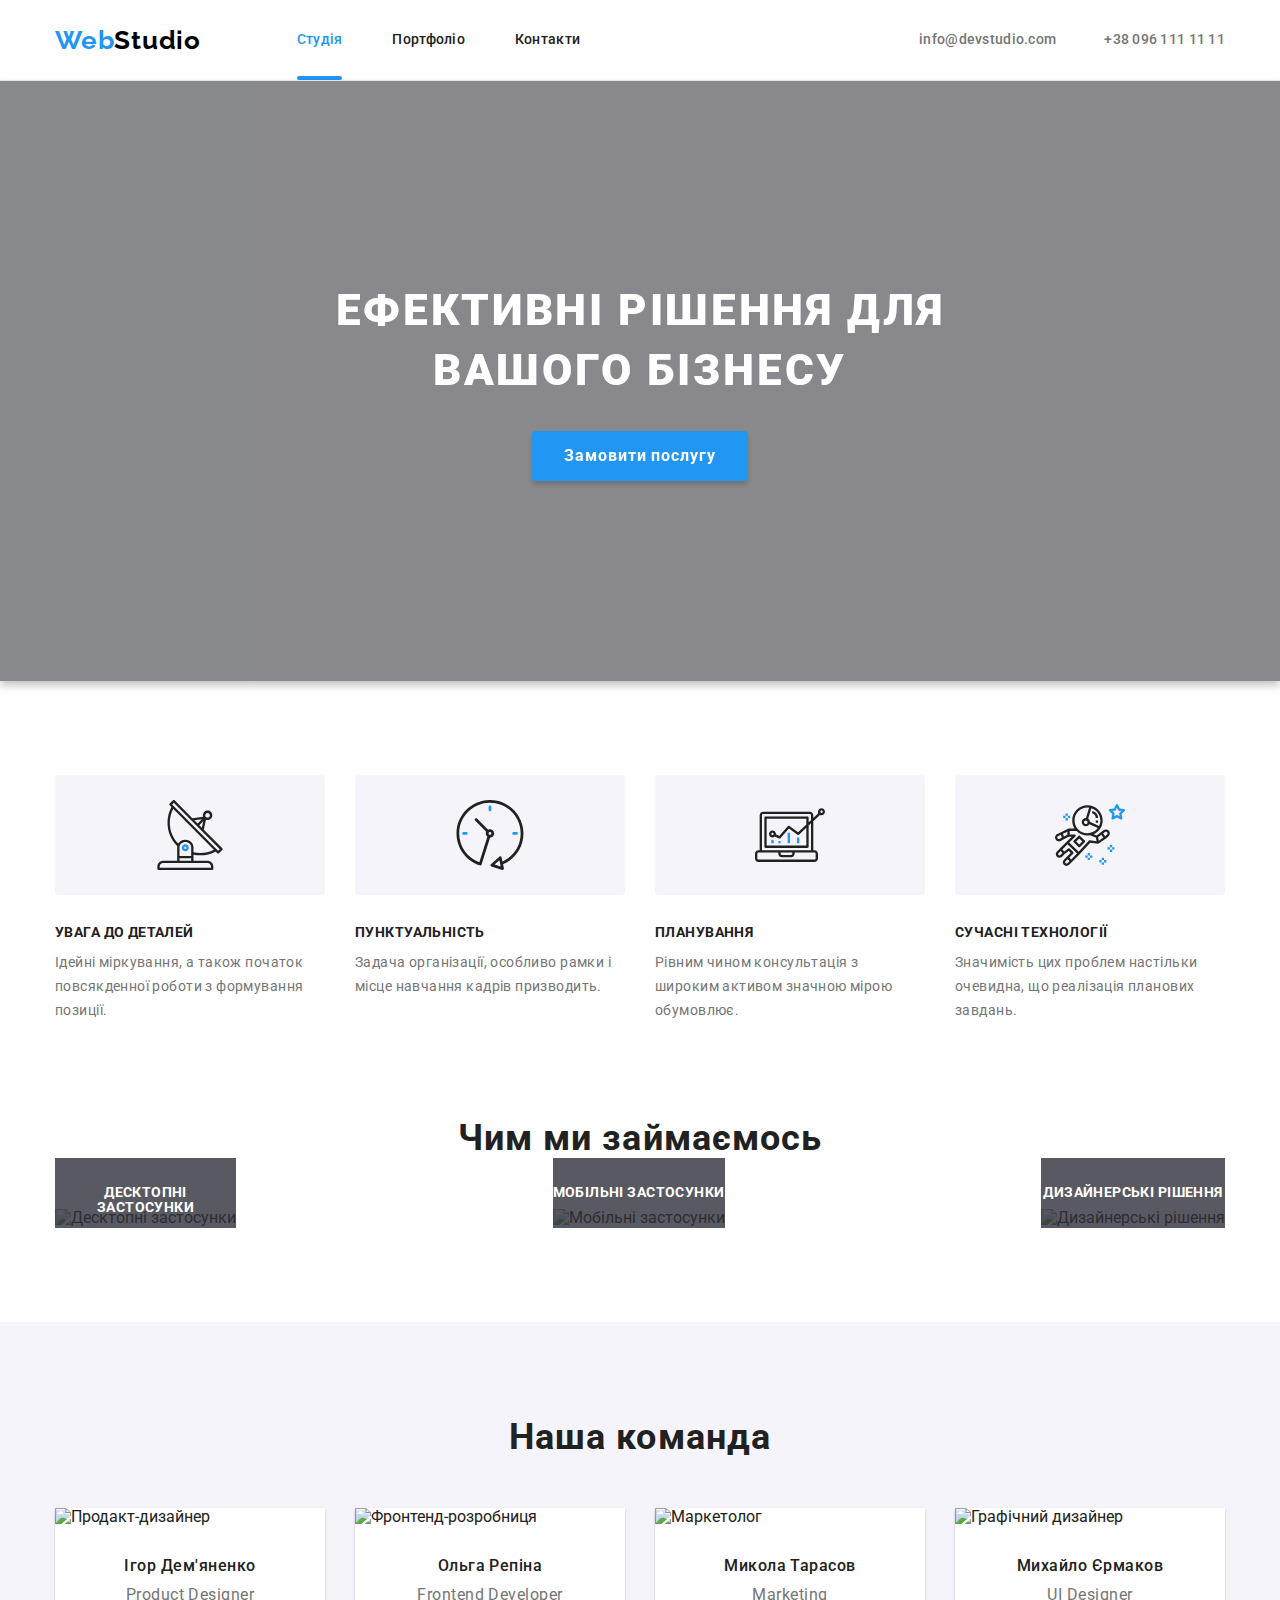
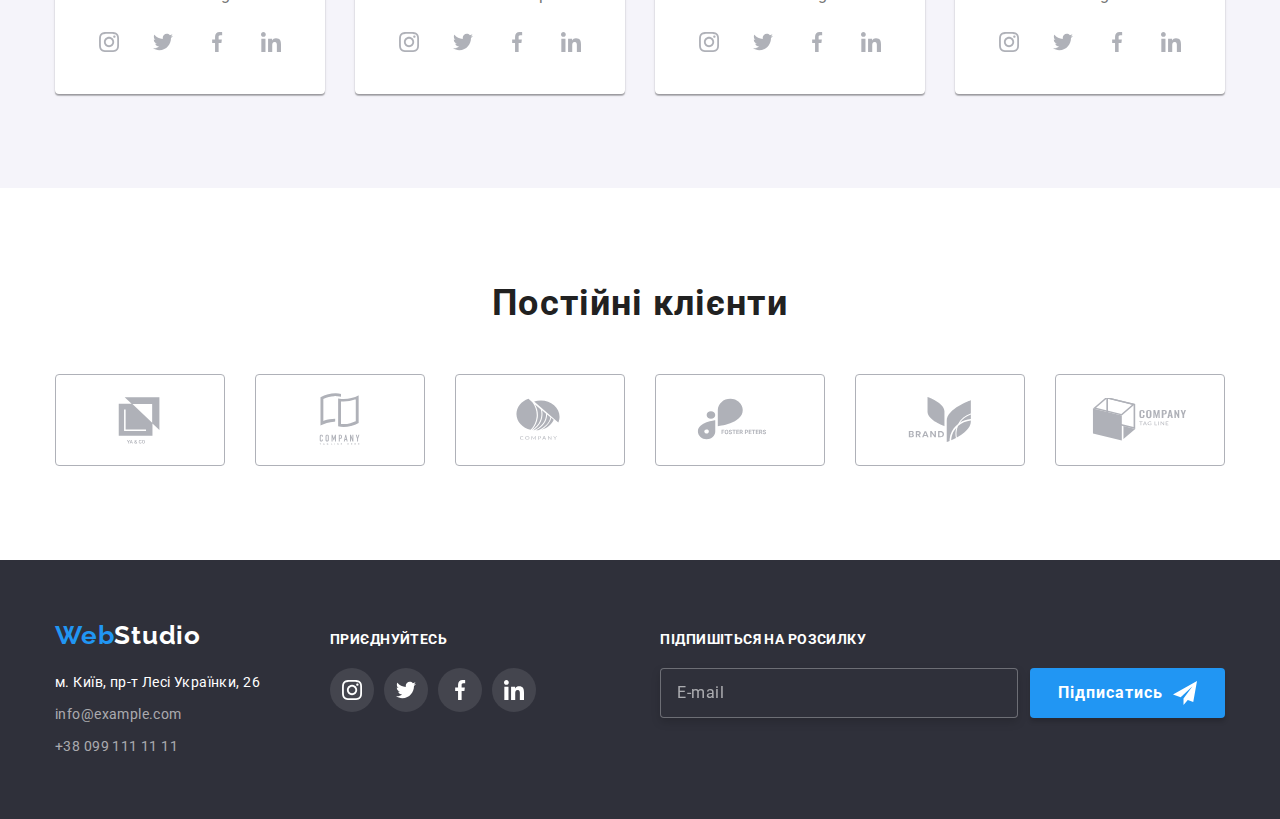
==== commit 90ffcbfa: "Внесено корективи" ====
--- a/index.html
+++ b/index.html
@@ -18,16 +18,14 @@
         <div class="container header__box">
             <p class="logo" lang="en">Web<span class="logo--black">Studio</span></p>            
                 <button class="button-menu" type="button" 
-                aria-controls="mobile-menu"
-                aria-expanded="false" 
+                aria-controls="mobile-menu"                 
                 data-menu-open>
                     <svg class="button-menu__icon" width="40" height="40" aria-label="Відкриття мобільного меню">
                         <use href="./images/icons.svg#icon-open-menu"></use>                        
                     </svg>
                 </button>
-            <div class="menu-container is-open" id="mobile-menu" data-menu>
-                <button class="menu-container__button" type="button"
-                aria-expanded="true"          
+            <div class="menu-container" id="mobile-menu" data-menu>
+                <button class="menu-container__button" type="button"                          
                 data-menu-close>
                     <svg class="menu-container__icon" width="40" height="40" aria-label="Закриття мобільного меню">                        
                         <use href="./images/icons.svg#icon-close-menu"></use>
@@ -43,16 +41,22 @@
                 <div>
                     <ul class="header__contact-list">
                         <li>
-                            <a href="mailto:info@devstudio.com" class="header__contact header__mail">                        
-                                <svg class="header__contact-icon" width="16" height="12" aria-hidden="true">
-                                    <use href="./images/icons.svg#icon-envelope"></use>
+                            <a href="mailto:info@devstudio.com" class="header__contact header__mail">
+                                <svg class="header__icon-tablet" width="14" height="10" aria-hidden="true">
+                                    <use href="./images/icons.svg#icon-envelope-tablet"></use>
+                                </svg>
+                                <svg class="header__icon-desktop" width="16" height="12" aria-hidden="true">
+                                    <use href="./images/icons.svg#icon-envelope-desktop"></use>
                                 </svg>                        
                                 info@devstudio.com</a>
                         </li>
                         <li>
-                            <a href="tel:+380961111111" class="header__contact header__tel">
-                                <svg class="header__contact-icon" width="10" height="16" aria-hidden="true">
-                                    <use href="./images/icons.svg#icon-smartphone"></use>
+                            <a href="tel:+380961111111" class="header__contact header__tel">                                
+                                <svg class="header__icon-tablet" width="10" height="14" aria-hidden="true">
+                                    <use href="./images/icons.svg#icon-smartphone-tablet"></use>
+                                </svg>
+                                <svg class="header__icon-desktop" width="10" height="16" aria-hidden="true">
+                                    <use href="./images/icons.svg#icon-smartphone-desktop"></use>
                                 </svg>
                                 +38 096 111 11 11</a>
                         </li>
@@ -130,19 +134,28 @@
                 <h2 class="function__title">Чим ми займаємось</h2>
                 <ul class="function__list">
                     <li class="function__item">
-                        <img src="./images/box-1.jpg" alt="Десктопні застосунки" width="370">
+                        <img
+                        srcset="./images/function/box-1.jpg 1x,
+                                ./images/function/box-1@2x.jpg 2x" 
+                        src="./images/function/box-1.jpg" alt="Десктопні застосунки" width="370">
                         <div class="function__overlay">
                             <p class="function__label">Десктопні застосунки</p>
                         </div>
                     </li>
                     <li class="function__item">
-                        <img src="./images/box-2.jpg" alt="Мобільні застосунки" width="370">
+                        <img
+                        srcset="./images/function/box-2.jpg 1x,
+                                ./images/function/box-2@2x.jpg 2x" 
+                        src="./images/function/box-2.jpg" alt="Мобільні застосунки" width="370">
                         <div class="function__overlay">
                             <p class="function__label">Мобільні застосунки</p>
                         </div>
                     </li>
                     <li class="function__item">
-                        <img src="./images/box-3.jpg" alt="Дизайнерські рішення" width="370">
+                        <img
+                        srcset="./images/function/box-3.jpg 1x,
+                                ./images/function/box-3@2x.jpg 2x" 
+                        src="./images/function/box-3.jpg" alt="Дизайнерські рішення" width="370">
                         <div class="function__overlay">
                             <p class="function__label">Дизайнерські рішення</p>
                         </div>
@@ -157,7 +170,21 @@
                 <h2 class="team__title">Наша команда</h2>
                 <ul class="team__list">
                     <li class="team__card">
-                        <img src="./images/person-1.jpg" alt="Продакт-дизайнер" width="270">
+                        <picture>                        
+                            <source
+                                srcset="./images/team/person-1-desktop.jpg 1x,
+                                    ./images/team/person-1-desktop@2x.jpg 2x"
+                                media="(min-width: 1200px)">
+                            <source    
+                                srcset="./images/team/person-1-tablet.jpg 1x,
+                                    ./images/team/person-1-tablet@2x.jpg 2x"
+                                media="(min-width: 768px)">    
+                            <source
+                                srcset="./images/team/person-1-mobile.jpg 1x,
+                                    ./images/team/person-1-mobile@2x.jpg 2x"
+                                media="(max-width: 767px)">
+                            <img src="./images/team/person-1-mobile.jpg" alt="Продакт-дизайнер">
+                        </picture>
                         <div class="team__info">
                             <h3 class="team__name">Ігор Дем'яненко</h3>
                             <p class="team__work" lang="en">Product Designer</p>
@@ -186,7 +213,21 @@
                         </div>
                     </li>     
                     <li class="team__card">
-                        <img src="./images/person-2.jpg" alt="Фронтенд-розробниця" width="270">
+                        <picture>
+                            <source
+                                srcset="./images/team/person-2-desktop.jpg 1x,
+                                    ./images/team/person-2-desktop@2x.jpg 2x"
+                                media="(min-width: 1200px)">
+                            <source    
+                                srcset="./images/team/person-2-tablet.jpg 1x,
+                                    ./images/team/person-2-tablet@2x.jpg 2x"
+                                media="(min-width: 768px)">    
+                            <source
+                                srcset="./images/team/person-2-mobile.jpg 1x,
+                                    ./images/team/person-2-mobile@2x.jpg 2x"
+                                media="(max-width: 767px)">                          
+                            <img src="./images/team/person-2-mobile.jpg" alt="Фронтенд-розробниця">
+                        </picture>                        
                         <div class="team__info">
                             <h3 class="team__name">Ольга Репіна</h3>
                             <p class="team__work" lang="en">Frontend Developer</p>
@@ -215,7 +256,21 @@
                         </div>
                     </li>
                     <li class="team__card">
-                        <img src="./images/person-3.jpg" alt="Маркетолог" width="270">
+                        <picture>
+                            <source
+                                srcset="./images/team/person-3-desktop.jpg 1x,
+                                    ./images/team/person-3-desktop@2x.jpg 2x"
+                                media="(min-width: 1200px)">
+                            <source    
+                                srcset="./images/team/person-3-tablet.jpg 1x,
+                                    ./images/team/person-3-tablet@2x.jpg 2x"
+                                media="(min-width: 768px)">    
+                            <source
+                                srcset="./images/team/person-3-mobile.jpg 1x,
+                                    ./images/team/person-3-mobile@2x.jpg 2x"
+                                media="(max-width: 767px)">
+                            <img src="./images/team/person-3-mobile.jpg" alt="Маркетолог">
+                        </picture>                      
                         <div class="team__info">
                             <h3 class="team__name">Микола Тарасов</h3>
                             <p class="team__work" lang="en">Marketing</p>                       
@@ -244,7 +299,21 @@
                         </div>
                     </li>
                     <li class="team__card">
-                        <img src="./images/person-4.jpg" alt="Графічний дизайнер" width="270">
+                        <picture>
+                            <source
+                                srcset="./images/team/person-4-desktop.jpg 1x,
+                                    ./images/team/person-4-desktop@2x.jpg 2x"
+                                media="(min-width: 1200px)">
+                            <source    
+                                srcset="./images/team/person-4-tablet.jpg 1x,
+                                    ./images/team/person-4-tablet@2x.jpg 2x"
+                                media="(min-width: 768px)">    
+                            <source
+                                srcset="./images/team/person-4-mobile.jpg 1x,
+                                    ./images/team/person-4-mobile@2x.jpg 2x"
+                                media="(max-width: 767px)">                           
+                            <img src="./images/team/person-4-mobile.jpg" alt="Графічний дизайнер">
+                        </picture>                        
                         <div class="team__info">
                             <h3 class="team__name">Михайло Єрмаков</h3>
                             <p class="team__work" lang="en">UI Designer</p>                       
--- a/css/main.min.css
+++ b/css/main.min.css
@@ -1 +1 @@
-*,::before,::after{-webkit-box-sizing:border-box;box-sizing:border-box}html{line-height:1.15;-webkit-text-size-adjust:100%;-moz-tab-size:4;-o-tab-size:4;tab-size:4}body{margin:0;font-family:system-ui,-apple-system,"Segoe UI",Roboto,Helvetica,Arial,sans-serif,"Apple Color Emoji","Segoe UI Emoji"}hr{height:0;color:inherit}abbr[title]{-webkit-text-decoration:underline dotted;text-decoration:underline dotted}b,strong{font-weight:bolder}code,kbd,samp,pre{font-family:ui-monospace,SFMono-Regular,Consolas,"Liberation Mono",Menlo,monospace;font-size:1em}small{font-size:80%}sub,sup{font-size:75%;line-height:0;position:relative;vertical-align:baseline}sub{bottom:-0.25em}sup{top:-0.5em}table{text-indent:0;border-color:inherit}button,input,optgroup,select,textarea{font-family:inherit;font-size:100%;line-height:1.15;margin:0}button,select{text-transform:none}button,[type=button],[type=reset],[type=submit]{-webkit-appearance:button}::-moz-focus-inner{border-style:none;padding:0}:-moz-focusring{outline:1px dotted ButtonText}:-moz-ui-invalid{box-shadow:none}legend{padding:0}progress{vertical-align:baseline}::-webkit-inner-spin-button,::-webkit-outer-spin-button{height:auto}[type=search]{-webkit-appearance:textfield;outline-offset:-2px}::-webkit-search-decoration{-webkit-appearance:none}::-webkit-file-upload-button{-webkit-appearance:button;font:inherit}summary{display:list-item}h1,h2,h3,p{margin-top:0;margin-bottom:0}img{display:block;width:100%;height:auto}:root{--primery-text-color: #212121;--secondary-text-color: #757575;--white-text-color: #ffffff;--accent-color: #2196f3;--primery-background-color: #ffffff;--secondary-background-color: #f5f4fa;--accent-background-color: #2f303a;--icon-color: #afb1b8;--duration: 250ms;--timing-function: cubic-bezier(0.4, 0, 0.2, 1)}.portfolio,.client,.team,.features{padding-top:60px;padding-bottom:60px}.client__title,.team__title,.function__title{margin-bottom:30px;text-align:center;font-weight:700;font-size:28px;line-height:1.18;letter-spacing:.03em}.portfolio__list,.portfolio__button-filter,.client__list,.team__list,.function__list,.features__list,.footer__list,.header__contact-list,.header__site-nav,.socials,.menu-socials{margin:0;padding-left:0;list-style:none}.portfolio__link,.client__link,.footer__contact,.header__mail,.header__tel,.header__link,.socials__link,.menu-socials__link,.logo{text-decoration:none;color:inherit}.visually-hidden{position:absolute;width:1px;height:1px;margin:-1px;border:0;padding:0;white-space:nowrap;-webkit-clip-path:inset(100%);clip-path:inset(100%);clip:rect(0 0 0 0);overflow:hidden}.backdrop.is-hidden{visibility:hidden;opacity:0;pointer-events:none}.backdrop.is-hidden .modal{-webkit-transform:translate(-50%, -50%) scale(0.5);transform:translate(-50%, -50%) scale(0.5)}body{font-family:"Roboto",sans-serif;color:var(--primery-text-color);background-color:var(--primery-background-color)}.container{margin:0 auto;padding-right:15px;padding-left:15px}@media screen and (min-width: 480px){.container{width:480px}}@media screen and (min-width: 768px){.container{width:768px}}@media screen and (min-width: 1200px){.container{width:1200px}}.logo{font-family:"Raleway",sans-serif;font-weight:700;font-size:26px;line-height:1.19;letter-spacing:.03em;color:var(--accent-color)}.logo--black{color:#000}.logo--white{color:var(--white-text-color)}.button-menu{padding:0;border:none;background-color:rgba(0,0,0,0);cursor:pointer}.button-menu__icon{display:block;fill:#000;-webkit-transition:fill var(--duration) var(--timing-function);transition:fill var(--duration) var(--timing-function)}.button-menu:hover .button-menu__icon,.button-menu:focus .button-menu__icon{fill:var(--accent-color)}.menu-container{z-index:2;position:fixed;top:0;left:0;width:100vw;height:100vh;padding:48px 40px;display:-webkit-box;display:-ms-flexbox;display:flex;-webkit-box-orient:vertical;-webkit-box-direction:normal;-ms-flex-direction:column;flex-direction:column;-webkit-box-pack:justify;-ms-flex-pack:justify;justify-content:space-between;background-color:var(--primery-background-color);-webkit-transform:translateY(-100%);transform:translateY(-100%);-webkit-transition:-webkit-transform var(--duration) var(--timing-function);transition:-webkit-transform var(--duration) var(--timing-function);transition:transform var(--duration) var(--timing-function);transition:transform var(--duration) var(--timing-function), -webkit-transform var(--duration) var(--timing-function)}.menu-container.is-open{-webkit-transform:translateY(0);transform:translateY(0)}.menu-container__button{position:absolute;top:10px;right:15px;padding:0;border:none;background-color:rgba(0,0,0,0);cursor:pointer}.menu-container__icon{fill:var(--primery-text-color);-webkit-transition:fill var(--duration) var(--timing-function);transition:fill var(--duration) var(--timing-function)}.menu-container__button:hover .menu-container__icon,.menu-container__button:focus .menu-container__icon{fill:var(--accent-color)}.menu-socials{display:-webkit-box;display:-ms-flexbox;display:flex;-ms-flex-wrap:wrap;flex-wrap:wrap;gap:10px}.menu-socials__item{display:block}.menu-socials__item:not(:last-child){padding-right:10px;border-right:1px solid rgba(33,33,33,.2)}.menu-socials__link{display:block;width:100%;font-weight:500;font-size:18px;line-height:1.22;letter-spacing:.02em;color:var(--accent-color);cursor:pointer}.button{border:none;border-radius:4px;text-align:center;font-family:inherit;font-weight:700;font-size:16px;line-height:1.88;letter-spacing:.06em;color:var(--white-text-color);background-color:var(--accent-color);-webkit-box-shadow:0px 4px 4px rgba(0,0,0,.15);box-shadow:0px 4px 4px rgba(0,0,0,.15);cursor:pointer;-webkit-transition:background-color var(--duration) var(--timing-function);transition:background-color var(--duration) var(--timing-function)}.button:hover,.button:focus{background-color:#188ce8}.socials{margin-left:auto;margin-right:auto;display:-webkit-box;display:-ms-flexbox;display:flex;-webkit-box-pack:justify;-ms-flex-pack:justify;justify-content:space-between;-webkit-box-align:center;-ms-flex-align:center;align-items:center;width:206px}.socials__item{width:44px;height:44px}.socials__link{display:-webkit-box;display:-ms-flexbox;display:flex;-webkit-box-pack:center;-ms-flex-pack:center;justify-content:center;-webkit-box-align:center;-ms-flex-align:center;align-items:center;width:100%;height:100%;border-radius:50%}.socials__icon{width:20px;height:20px}.socials__link--light-bg{background-color:rgba(0,0,0,0);-webkit-transition:background-color var(--duration) var(--timing-function);transition:background-color var(--duration) var(--timing-function)}.socials__link--light-bg:hover,.socials__link--light-bg:focus{background-color:var(--accent-color)}.socials__icon--light-bg{fill:var(--icon-color);-webkit-transition:fill var(--duration) var(--timing-function);transition:fill var(--duration) var(--timing-function)}.socials__link--light-bg:hover .socials__icon--light-bg,.socials__link--light-bg:focus .socials__icon--light-bg{fill:var(--white-text-color)}.socials__link--dark-bg{background-color:rgba(255,255,255,.1);-webkit-transition:background-color var(--duration) var(--timing-function);transition:background-color var(--duration) var(--timing-function)}.socials__link--dark-bg:hover,.socials__link--dark-bg:focus{background-color:var(--accent-color)}.socials__icon--dark-bg{fill:var(--white-text-color)}.form{display:-webkit-box;display:-ms-flexbox;display:flex;-webkit-box-orient:vertical;-webkit-box-direction:normal;-ms-flex-direction:column;flex-direction:column}.form__label{margin-bottom:4px;font-size:12px;line-height:1.17;letter-spacing:.01em;color:var(--secondary-text-color);cursor:pointer}.form__field{display:-webkit-box;display:-ms-flexbox;display:flex;-webkit-box-pack:center;-ms-flex-pack:center;justify-content:center;-webkit-box-align:center;-ms-flex-align:center;align-items:center;position:relative;margin-bottom:10px}.form__input{width:100%;border-radius:4px;border:1px solid rgba(33,33,33,.2);padding:10px 12px 10px 42px;font-size:12px;line-height:1.5;color:var(--primery-text-color);-webkit-transition:border-color var(--duration) var(--timing-function);transition:border-color var(--duration) var(--timing-function)}.form__input:hover,.form__input:focus{border-color:var(--accent-color);outline:none}.form__comment{margin-bottom:20px;border-radius:4px;border:1px solid rgba(33,33,33,.2);padding:12px;width:100%;height:120px;resize:none;font-size:12px;line-height:1.17;color:var(--primery-text-color);-webkit-transition:border-color var(--duration) var(--timing-function);transition:border-color var(--duration) var(--timing-function)}.form__comment::-webkit-input-placeholder{font-size:12px;line-height:1.17;letter-spacing:.01em;color:rgba(117,117,117,.5)}.form__comment::-moz-placeholder{font-size:12px;line-height:1.17;letter-spacing:.01em;color:rgba(117,117,117,.5)}.form__comment:-ms-input-placeholder{font-size:12px;line-height:1.17;letter-spacing:.01em;color:rgba(117,117,117,.5)}.form__comment::-ms-input-placeholder{font-size:12px;line-height:1.17;letter-spacing:.01em;color:rgba(117,117,117,.5)}.form__comment::placeholder{font-size:12px;line-height:1.17;letter-spacing:.01em;color:rgba(117,117,117,.5)}.form__comment:hover,.form__comment:focus{border-color:var(--accent-color);outline:none}.form__button{margin:auto;padding:10px 52px}.form__icon{position:absolute;top:50%;left:12px;-webkit-transform:translateY(-50%);transform:translateY(-50%);width:18px;height:18px;fill:currentColor;-webkit-transition:fill var(--duration) var(--timing-function);transition:fill var(--duration) var(--timing-function)}.form__input:hover+.form__icon,.form__input:focus+.form__icon{fill:var(--accent-color)}.checkbox{display:-webkit-box;display:-ms-flexbox;display:flex;-webkit-box-pack:center;-ms-flex-pack:center;justify-content:center;-webkit-box-align:center;-ms-flex-align:center;align-items:center;position:relative;margin-bottom:30px;cursor:pointer}.checkbox__input{-webkit-appearance:none;-moz-appearance:none;appearance:none}.checkbox__label{font-size:12px;line-height:1.17;letter-spacing:.03em;color:var(--secondary-text-color)}.checkbox__link{color:var(--accent-color)}.checkbox__field{display:inline-block;margin-right:8px;width:16px;height:15px;border-radius:2px;border:2px solid var(--primery-text-color);background-color:var(--primery-background-color);-webkit-transition:border-color var(--duration) var(--timing-function),background-color var(--duration) var(--timing-function);transition:border-color var(--duration) var(--timing-function),background-color var(--duration) var(--timing-function)}.checkbox__input:hover+.checkbox__field,.checkbox__input:focus+.checkbox__field{border-color:var(--accent-color)}.checkbox__input:checked+.checkbox__field{border-color:rgba(0,0,0,0);background-color:var(--accent-color);background-image:url("../images/check.svg");background-position:50% 50%;background-size:contain;background-repeat:no-repeat}.header{border-bottom:1px solid #ececec}.header__box{display:-webkit-box;display:-ms-flexbox;display:flex;-webkit-box-pack:justify;-ms-flex-pack:justify;justify-content:space-between;-webkit-box-align:center;-ms-flex-align:center;align-items:center;max-width:480px;padding-top:10px;padding-bottom:10px}.header__site-nav{display:-webkit-box;display:-ms-flexbox;display:flex;-webkit-box-orient:vertical;-webkit-box-direction:normal;-ms-flex-direction:column;flex-direction:column;gap:32px}.header__link{display:block;font-weight:500;font-size:40px;line-height:1.18;letter-spacing:.02em;-webkit-transition:color var(--duration) var(--timing-function);transition:color var(--duration) var(--timing-function)}.header__link:hover,.header__link:focus,.header__link--current{color:var(--accent-color)}.header__contact-list{margin-bottom:64px;display:-webkit-box;display:-ms-flexbox;display:flex;-webkit-box-orient:vertical;-webkit-box-direction:reverse;-ms-flex-direction:column-reverse;flex-direction:column-reverse;gap:32px}.header__tel{display:block;font-weight:500;font-size:34px;line-height:1.25;letter-spacing:.02em;color:var(--accent-color)}.header__mail{display:block;font-weight:500;font-size:24px;line-height:1.17;letter-spacing:.02em;color:var(--secondary-text-color)}.header__contact-icon{display:none}.footer{padding-top:60px;padding-bottom:60px;text-align:center;background-color:var(--accent-background-color)}.footer__logo{display:block;margin-bottom:20px}.footer__address{margin-bottom:60px;font-style:normal;font-size:14px;line-height:1.7;letter-spacing:.03em;color:var(--white-text-color)}.footer__place,.footer__item:not(:last-child){margin-bottom:9px}.footer__contact{color:rgba(255,255,255,.6)}.footer__socials{margin-bottom:60px}.footer__label{margin-bottom:20px;font-weight:700;font-size:14px;line-height:1.14;letter-spacing:.03em;text-transform:uppercase;color:var(--white-text-color)}.footer__input{margin-bottom:20px;max-width:450px;width:100%;border-radius:4px;padding:14px 16px;font-size:16px;line-height:1.25;border:1px solid rgba(255,255,255,.3);color:var(--white-text-color);background-color:var(--accent-background-color);-webkit-filter:drop-shadow(0px 4px 4px rgba(0, 0, 0, 0.15));filter:drop-shadow(0px 4px 4px rgba(0, 0, 0, 0.15))}.footer__input::-webkit-input-placeholder{font-size:16px;line-height:1.25;letter-spacing:.03em;color:rgba(255,255,255,.6)}.footer__input::-moz-placeholder{font-size:16px;line-height:1.25;letter-spacing:.03em;color:rgba(255,255,255,.6)}.footer__input:-ms-input-placeholder{font-size:16px;line-height:1.25;letter-spacing:.03em;color:rgba(255,255,255,.6)}.footer__input::-ms-input-placeholder{font-size:16px;line-height:1.25;letter-spacing:.03em;color:rgba(255,255,255,.6)}.footer__input::placeholder{font-size:16px;line-height:1.25;letter-spacing:.03em;color:rgba(255,255,255,.6)}.footer__button{margin-left:auto;margin-right:auto;display:-webkit-box;display:-ms-flexbox;display:flex;-webkit-box-pack:center;-ms-flex-pack:center;justify-content:center;-webkit-box-align:center;-ms-flex-align:center;align-items:center;padding:10px 28px}.footer__icon-send{margin-left:10px;width:24px;height:24px;fill:var(--white-text-color)}.backdrop{position:fixed;top:0;left:0;width:100%;height:100%;background-color:rgba(0,0,0,.2);visibility:visible;opacity:1;-webkit-transition:opacity var(--duration) var(--timing-function),visibility var(--duration) var(--timing-function);transition:opacity var(--duration) var(--timing-function),visibility var(--duration) var(--timing-function)}.modal{position:absolute;top:50%;left:50%;max-width:450px;width:100%;min-height:609px;border-radius:4px;background-color:var(--primery-background-color);-webkit-box-shadow:0px 1px 3px rgba(0,0,0,.12),0px 1px 1px rgba(0,0,0,.14),0px 2px 1px rgba(0,0,0,.2);box-shadow:0px 1px 3px rgba(0,0,0,.12),0px 1px 1px rgba(0,0,0,.14),0px 2px 1px rgba(0,0,0,.2);-webkit-transform:translate(-50%, -50%) scale(1);transform:translate(-50%, -50%) scale(1);-webkit-transition:-webkit-transform var(--duration) var(--timing-function);transition:-webkit-transform var(--duration) var(--timing-function);transition:transform var(--duration) var(--timing-function);transition:transform var(--duration) var(--timing-function), -webkit-transform var(--duration) var(--timing-function)}.modal__close-button{position:absolute;top:8px;right:8px;display:-webkit-box;display:-ms-flexbox;display:flex;-webkit-box-pack:center;-ms-flex-pack:center;justify-content:center;-webkit-box-align:center;-ms-flex-align:center;align-items:center;width:30px;height:30px;border-radius:50%;border:1px solid rgba(0,0,0,.1);background-color:rgba(0,0,0,0);cursor:pointer}.modal__container{padding:40px}.modal__title{margin-bottom:12px;text-align:center;font-weight:700;font-size:20px;line-height:1.5;letter-spacing:.03em}.modal__icon-close{width:11px;height:11px;fill:#000;-webkit-transition:fill var(--duration) var(--timing-function);transition:fill var(--duration) var(--timing-function)}.modal__close-button:hover .modal__icon-close,.modal__close-button:focus .modal__icon-close{fill:var(--accent-color)}.hero{height:400px;margin-left:auto;margin-right:auto;padding-top:118px;padding-bottom:118px;text-align:center;background-image:-webkit-gradient(linear, left top, right top, from(rgba(47, 48, 58, 0.4)), to(rgba(47, 48, 58, 0.4))),url("../images/hero.jpg");background-image:linear-gradient(to right, rgba(47, 48, 58, 0.4), rgba(47, 48, 58, 0.4)),url("../images/hero.jpg");background-size:cover;background-repeat:no-repeat;background-position:center;background-color:#c4c4c4;-webkit-filter:drop-shadow(0px 4px 4px rgba(0, 0, 0, 0.25));filter:drop-shadow(0px 4px 4px rgba(0, 0, 0, 0.25))}.hero__title{margin-bottom:30px;text-align:center;font-weight:900;font-size:26px;line-height:1.6;letter-spacing:.06em;text-transform:uppercase;color:var(--white-text-color)}.hero__button{padding:10px 24px}.features__item{margin-left:auto;margin-right:auto;max-width:450px}.features__item:not(:last-child){margin-bottom:30px}.features__image{display:-webkit-box;display:-ms-flexbox;display:flex;-webkit-box-pack:center;-ms-flex-pack:center;justify-content:center;-webkit-box-align:center;-ms-flex-align:center;align-items:center;margin-bottom:30px;width:100%;height:120px;border-radius:4px;background-color:var(--secondary-background-color)}.features__icon{width:70px;height:70px}.features__subtitle{margin-bottom:10px;font-weight:700;font-size:14px;line-height:1.14;letter-spacing:.03em;text-transform:uppercase}.features__description{font-size:14px;line-height:1.71;letter-spacing:.03em;color:var(--secondary-text-color)}.function{display:none;padding-bottom:94px}.function__list{display:-webkit-box;display:-ms-flexbox;display:flex;-webkit-box-pack:justify;-ms-flex-pack:justify;justify-content:space-between;-webkit-box-align:center;-ms-flex-align:center;align-items:center}.function__item{position:relative;max-width:370px}.function__overlay{position:absolute;left:0;bottom:0;width:100%;height:70px;padding-top:27px;padding-bottom:27px;background-color:rgba(47,48,58,.8)}.function__label{text-align:center;font-weight:700;font-size:14px;line-height:1.14;letter-spacing:.03em;text-transform:uppercase;color:var(--white-text-color)}.team{background-color:var(--secondary-background-color)}.team__card{margin-left:auto;margin-right:auto;max-width:450px;border-radius:0px 0px 4px 4px;background-color:var(--primery-background-color);-webkit-box-shadow:0px 1px 3px rgba(0,0,0,.12),0px 1px 1px rgba(0,0,0,.14),0px 2px 1px rgba(0,0,0,.2);box-shadow:0px 1px 3px rgba(0,0,0,.12),0px 1px 1px rgba(0,0,0,.14),0px 2px 1px rgba(0,0,0,.2)}.team__card:not(:last-child){margin-bottom:30px}.team__info{padding-top:30px;padding-bottom:24px}.team__name{margin-bottom:10px;text-align:center;font-weight:500;font-size:16px;line-height:1.19;letter-spacing:.03em}.team__work{margin-bottom:16px;text-align:center;font-size:16px;line-height:1.19;letter-spacing:.03em;color:var(--secondary-text-color)}.client__list{display:-webkit-box;display:-ms-flexbox;display:flex;-ms-flex-wrap:wrap;flex-wrap:wrap;gap:30px}.client__item{width:calc((100% - 30px)/2);height:92px}.client__link{display:block;display:-webkit-box;display:-ms-flexbox;display:flex;-webkit-box-pack:center;-ms-flex-pack:center;justify-content:center;-webkit-box-align:center;-ms-flex-align:center;align-items:center;width:100%;height:100%;border-radius:4px;border:1px solid var(--icon-color);-webkit-transition:border-color var(--duration) var(--timing-function);transition:border-color var(--duration) var(--timing-function)}.client__link:hover,.client__link:focus{border-color:var(--accent-color)}.client__icon{width:106px;height:60px;fill:var(--icon-color);-webkit-transition:fill var(--duration) var(--timing-function);transition:fill var(--duration) var(--timing-function)}.client__link:hover .client__icon,.client__link:focus .client__icon{fill:var(--accent-color)}.portfolio__button-filter{margin-bottom:40px;display:-webkit-box;display:-ms-flexbox;display:flex;-ms-flex-wrap:wrap;flex-wrap:wrap;gap:8px}.portfolio__item{margin-left:auto;margin-right:auto;max-width:450px;width:100%}.portfolio__item:not(:last-child){margin-bottom:30px}.portfolio__image{position:relative;overflow:hidden}.portfolio__overlay{position:absolute;top:0;left:0;width:100%;height:100%;padding:77px 24px;background-color:rgba(33,150,243,.9);-webkit-transform:translateY(101%);transform:translateY(101%);-webkit-transition:-webkit-transform var(--duration) var(--timing-function);transition:-webkit-transform var(--duration) var(--timing-function);transition:transform var(--duration) var(--timing-function);transition:transform var(--duration) var(--timing-function), -webkit-transform var(--duration) var(--timing-function)}.portfolio__description{position:absolute;top:50%;left:50%;-webkit-transform:translate(-50%, -50%);transform:translate(-50%, -50%);max-width:402px;width:100%;height:auto;font-size:18px;line-height:1.56;letter-spacing:.03em;color:var(--white-text-color)}.portfolio__info{border:1px solid #eee;border-top:none;padding:20px 24px}.portfolio__label{margin-bottom:4px;font-weight:700;font-size:18px;line-height:2;letter-spacing:.06em}.portfolio__filter{font-size:16px;line-height:1.88;letter-spacing:.03em;color:var(--secondary-text-color)}.portfolio__button{border:none;border-radius:4px;padding:6px 22px;text-align:center;font-family:inherit;font-weight:500;font-size:16px;line-height:1.6;letter-spacing:.03em;color:inherit;background-color:var(--secondary-background-color);cursor:pointer;-webkit-transition:color var(--duration) var(--timing-function),background-color var(--duration) var(--timing-function),-webkit-box-shadow var(--duration) var(--timing-function);transition:color var(--duration) var(--timing-function),background-color var(--duration) var(--timing-function),-webkit-box-shadow var(--duration) var(--timing-function);transition:color var(--duration) var(--timing-function),background-color var(--duration) var(--timing-function),box-shadow var(--duration) var(--timing-function);transition:color var(--duration) var(--timing-function),background-color var(--duration) var(--timing-function),box-shadow var(--duration) var(--timing-function),-webkit-box-shadow var(--duration) var(--timing-function)}.portfolio__button:hover,.portfolio__button:focus,.portfolio__button--current{color:var(--white-text-color);background-color:var(--accent-color);-webkit-box-shadow:0px 3px 1px rgba(0,0,0,.1),0px 1px 2px rgba(0,0,0,.08),0px 2px 2px rgba(0,0,0,.12);box-shadow:0px 3px 1px rgba(0,0,0,.1),0px 1px 2px rgba(0,0,0,.08),0px 2px 2px rgba(0,0,0,.12)}.portfolio__link{display:block;width:100%;-webkit-transition:-webkit-box-shadow var(--duration) var(--timing-function);transition:-webkit-box-shadow var(--duration) var(--timing-function);transition:box-shadow var(--duration) var(--timing-function);transition:box-shadow var(--duration) var(--timing-function), -webkit-box-shadow var(--duration) var(--timing-function)}.portfolio__link:hover,.portfolio__link:focus{-webkit-box-shadow:0px 1px 1px rgba(0,0,0,.12),0px 4px 4px rgba(0,0,0,.06),1px 4px 6px rgba(0,0,0,.16);box-shadow:0px 1px 1px rgba(0,0,0,.12),0px 4px 4px rgba(0,0,0,.06),1px 4px 6px rgba(0,0,0,.16)}.portfolio__link:hover .portfolio__overlay,.portfolio__link:focus .portfolio__overlay{-webkit-transform:translateY(0);transform:translateY(0)}/*# sourceMappingURL=main.min.css.map */+*,::before,::after{-webkit-box-sizing:border-box;box-sizing:border-box}html{line-height:1.15;-webkit-text-size-adjust:100%;-moz-tab-size:4;-o-tab-size:4;tab-size:4}body{margin:0;font-family:system-ui,-apple-system,"Segoe UI",Roboto,Helvetica,Arial,sans-serif,"Apple Color Emoji","Segoe UI Emoji"}hr{height:0;color:inherit}abbr[title]{-webkit-text-decoration:underline dotted;text-decoration:underline dotted}b,strong{font-weight:bolder}code,kbd,samp,pre{font-family:ui-monospace,SFMono-Regular,Consolas,"Liberation Mono",Menlo,monospace;font-size:1em}small{font-size:80%}sub,sup{font-size:75%;line-height:0;position:relative;vertical-align:baseline}sub{bottom:-0.25em}sup{top:-0.5em}table{text-indent:0;border-color:inherit}button,input,optgroup,select,textarea{font-family:inherit;font-size:100%;line-height:1.15;margin:0}button,select{text-transform:none}button,[type=button],[type=reset],[type=submit]{-webkit-appearance:button}::-moz-focus-inner{border-style:none;padding:0}:-moz-focusring{outline:1px dotted ButtonText}:-moz-ui-invalid{box-shadow:none}legend{padding:0}progress{vertical-align:baseline}::-webkit-inner-spin-button,::-webkit-outer-spin-button{height:auto}[type=search]{-webkit-appearance:textfield;outline-offset:-2px}::-webkit-search-decoration{-webkit-appearance:none}::-webkit-file-upload-button{-webkit-appearance:button;font:inherit}summary{display:list-item}:root{--primery-text-color: #212121;--secondary-text-color: #757575;--white-text-color: #ffffff;--accent-color: #2196f3;--primery-background-color: #ffffff;--secondary-background-color: #f5f4fa;--accent-background-color: #2f303a;--icon-color: #afb1b8;--duration: 250ms;--timing-function: cubic-bezier(0.4, 0, 0.2, 1)}.portfolio,.client,.team,.features{padding-top:60px;padding-bottom:60px}@media screen and (min-width: 1200px){.portfolio,.client,.team,.features{padding-top:94px;padding-bottom:94px}}.client__title,.team__title,.function__title{margin-bottom:30px;text-align:center;font-weight:700;font-size:28px;line-height:1.18;letter-spacing:.03em}@media screen and (min-width: 1200px){.client__title,.team__title,.function__title{margin-bottom:50px;font-size:36px;line-height:1.17}}.visually-hidden{position:absolute;width:1px;height:1px;margin:-1px;border:0;padding:0;white-space:nowrap;-webkit-clip-path:inset(100%);clip-path:inset(100%);clip:rect(0 0 0 0);overflow:hidden}.backdrop.is-hidden{visibility:hidden;opacity:0;pointer-events:none}.backdrop.is-hidden .modal{-webkit-transform:translate(-50%, -50%) scale(0.5);transform:translate(-50%, -50%) scale(0.5)}body{font-family:"Roboto",sans-serif;color:var(--primery-text-color);background-color:var(--primery-background-color)}.container{margin:0 auto;padding-right:15px;padding-left:15px}@media screen and (min-width: 480px){.container{width:480px}}@media screen and (min-width: 768px){.container{width:768px}}@media screen and (min-width: 1200px){.container{width:1200px}}h1,h2,h3,p{margin-top:0;margin-bottom:0}img{display:block;width:100%;height:auto}ul{margin:0;padding-left:0;list-style:none}a{text-decoration:none;color:inherit}.logo{font-family:"Raleway",sans-serif;font-weight:700;font-size:24px;line-height:1.17;letter-spacing:.03em;color:var(--accent-color)}.logo--black{color:#000}.logo--white{color:var(--white-text-color)}@media screen and (min-width: 1200px){.logo{font-size:26px;line-height:1.19}}.button-menu{padding:0;border:none;background-color:rgba(0,0,0,0);cursor:pointer}.button-menu__icon{display:block;fill:#000;-webkit-transition:fill var(--duration) var(--timing-function);transition:fill var(--duration) var(--timing-function)}.button-menu:hover .button-menu__icon,.button-menu:focus .button-menu__icon{fill:var(--accent-color)}@media screen and (max-width: 767px){.menu-container{display:none;z-index:2;position:fixed;top:0;left:0;width:100vw;height:100vh;padding:48px 40px;overflow-y:auto;-webkit-box-orient:vertical;-webkit-box-direction:normal;-ms-flex-direction:column;flex-direction:column;-webkit-box-pack:justify;-ms-flex-pack:justify;justify-content:space-between;background-color:var(--primery-background-color);-webkit-transform:translateY(-100%);transform:translateY(-100%);-webkit-transition:-webkit-transform var(--duration) var(--timing-function);transition:-webkit-transform var(--duration) var(--timing-function);transition:transform var(--duration) var(--timing-function);transition:transform var(--duration) var(--timing-function), -webkit-transform var(--duration) var(--timing-function)}.menu-container.is-open{display:-webkit-box;display:-ms-flexbox;display:flex;-webkit-transform:translateY(0);transform:translateY(0)}}.menu-container__button{position:absolute;top:10px;right:15px;padding:0;border:none;background-color:rgba(0,0,0,0);cursor:pointer}.menu-container__icon{fill:var(--primery-text-color);-webkit-transition:fill var(--duration) var(--timing-function);transition:fill var(--duration) var(--timing-function)}.menu-container__button:hover .menu-container__icon,.menu-container__button:focus .menu-container__icon{fill:var(--accent-color)}.menu-socials{display:-webkit-box;display:-ms-flexbox;display:flex;-ms-flex-wrap:wrap;flex-wrap:wrap;gap:10px}.menu-socials__item{display:block}.menu-socials__item:not(:last-child){padding-right:10px;border-right:1px solid rgba(33,33,33,.2)}.menu-socials__link{display:block;width:100%;font-weight:500;font-size:18px;line-height:1.22;letter-spacing:.02em;color:var(--accent-color);cursor:pointer}@media screen and (min-width: 768px){.button-menu,.menu-container__button,.menu-socials{display:none}.menu-container{display:-webkit-box;display:-ms-flexbox;display:flex;-webkit-box-align:center;-ms-flex-align:center;align-items:center;gap:96px}}@media screen and (min-width: 768px)and (min-width: 1200px){.menu-container{gap:315px}}.button{border:none;border-radius:4px;text-align:center;font-family:inherit;font-weight:700;font-size:16px;line-height:1.88;letter-spacing:.06em;color:var(--white-text-color);background-color:var(--accent-color);-webkit-box-shadow:0px 4px 4px rgba(0,0,0,.15);box-shadow:0px 4px 4px rgba(0,0,0,.15);cursor:pointer;-webkit-transition:background-color var(--duration) var(--timing-function);transition:background-color var(--duration) var(--timing-function)}.button:hover,.button:focus{background-color:#188ce8}.socials{margin-left:auto;margin-right:auto;display:-webkit-box;display:-ms-flexbox;display:flex;-webkit-box-pack:justify;-ms-flex-pack:justify;justify-content:space-between;-webkit-box-align:center;-ms-flex-align:center;align-items:center;width:206px}.socials__item{width:44px;height:44px}.socials__link{display:-webkit-box;display:-ms-flexbox;display:flex;-webkit-box-pack:center;-ms-flex-pack:center;justify-content:center;-webkit-box-align:center;-ms-flex-align:center;align-items:center;width:100%;height:100%;border-radius:50%}.socials__icon{width:20px;height:20px}.socials__link--light-bg{background-color:rgba(0,0,0,0);-webkit-transition:background-color var(--duration) var(--timing-function);transition:background-color var(--duration) var(--timing-function)}.socials__link--light-bg:hover,.socials__link--light-bg:focus{background-color:var(--accent-color)}.socials__icon--light-bg{fill:var(--icon-color);-webkit-transition:fill var(--duration) var(--timing-function);transition:fill var(--duration) var(--timing-function)}.socials__link--light-bg:hover .socials__icon--light-bg,.socials__link--light-bg:focus .socials__icon--light-bg{fill:var(--white-text-color)}.socials__link--dark-bg{background-color:rgba(255,255,255,.1);-webkit-transition:background-color var(--duration) var(--timing-function);transition:background-color var(--duration) var(--timing-function)}.socials__link--dark-bg:hover,.socials__link--dark-bg:focus{background-color:var(--accent-color)}.socials__icon--dark-bg{fill:var(--white-text-color)}.form{display:-webkit-box;display:-ms-flexbox;display:flex;-webkit-box-orient:vertical;-webkit-box-direction:normal;-ms-flex-direction:column;flex-direction:column}.form__label{margin-bottom:4px;font-size:12px;line-height:1.17;letter-spacing:.01em;color:var(--secondary-text-color);cursor:pointer}.form__field{display:-webkit-box;display:-ms-flexbox;display:flex;-webkit-box-pack:center;-ms-flex-pack:center;justify-content:center;-webkit-box-align:center;-ms-flex-align:center;align-items:center;position:relative;margin-bottom:10px}.form__input{width:100%;border-radius:4px;border:1px solid rgba(33,33,33,.2);padding:10px 12px 10px 42px;font-size:12px;line-height:1.5;color:var(--primery-text-color);-webkit-transition:border-color var(--duration) var(--timing-function);transition:border-color var(--duration) var(--timing-function)}.form__input:hover,.form__input:focus{border-color:var(--accent-color);outline:none}.form__comment{margin-bottom:20px;border-radius:4px;border:1px solid rgba(33,33,33,.2);padding:12px;width:100%;height:120px;resize:none;font-size:12px;line-height:1.17;color:var(--primery-text-color);-webkit-transition:border-color var(--duration) var(--timing-function);transition:border-color var(--duration) var(--timing-function)}.form__comment::-webkit-input-placeholder{font-size:12px;line-height:1.17;letter-spacing:.01em;color:rgba(117,117,117,.5)}.form__comment::-moz-placeholder{font-size:12px;line-height:1.17;letter-spacing:.01em;color:rgba(117,117,117,.5)}.form__comment:-ms-input-placeholder{font-size:12px;line-height:1.17;letter-spacing:.01em;color:rgba(117,117,117,.5)}.form__comment::-ms-input-placeholder{font-size:12px;line-height:1.17;letter-spacing:.01em;color:rgba(117,117,117,.5)}.form__comment::placeholder{font-size:12px;line-height:1.17;letter-spacing:.01em;color:rgba(117,117,117,.5)}.form__comment:hover,.form__comment:focus{border-color:var(--accent-color);outline:none}.form__button{margin:auto;padding:10px 52px}.form__icon{position:absolute;top:50%;left:12px;-webkit-transform:translateY(-50%);transform:translateY(-50%);width:18px;height:18px;fill:currentColor;-webkit-transition:fill var(--duration) var(--timing-function);transition:fill var(--duration) var(--timing-function)}.form__input:hover+.form__icon,.form__input:focus+.form__icon{fill:var(--accent-color)}.checkbox{display:-webkit-box;display:-ms-flexbox;display:flex;-webkit-box-pack:center;-ms-flex-pack:center;justify-content:center;-webkit-box-align:center;-ms-flex-align:center;align-items:center;position:relative;margin-bottom:30px;cursor:pointer}.checkbox__input{-webkit-appearance:none;-moz-appearance:none;appearance:none}.checkbox__label{font-size:12px;line-height:1.17;letter-spacing:.03em;color:var(--secondary-text-color)}@media screen and (min-width: 1200px){.checkbox__label{font-size:14px;line-height:1.7}}.checkbox__link{text-decoration:underline;color:var(--accent-color)}.checkbox__field{display:inline-block;margin-right:8px;width:16px;height:15px;border-radius:2px;border:2px solid var(--primery-text-color);background-color:var(--primery-background-color);-webkit-transition:border-color var(--duration) var(--timing-function),background-color var(--duration) var(--timing-function);transition:border-color var(--duration) var(--timing-function),background-color var(--duration) var(--timing-function)}.checkbox__input:hover+.checkbox__field,.checkbox__input:focus+.checkbox__field{border-color:var(--accent-color)}.checkbox__input:checked+.checkbox__field{border-color:rgba(0,0,0,0);background-color:var(--accent-color);background-image:url("../images/check.svg");background-position:50% 50%;background-size:contain;background-repeat:no-repeat}.header{border-bottom:1px solid #ececec}@media screen and (max-width: 767px){.header__box{display:-webkit-box;display:-ms-flexbox;display:flex;-webkit-box-pack:justify;-ms-flex-pack:justify;justify-content:space-between;-webkit-box-align:center;-ms-flex-align:center;align-items:center;max-width:480px;padding-top:10px;padding-bottom:10px}.header__site-nav{display:-webkit-box;display:-ms-flexbox;display:flex;-webkit-box-orient:vertical;-webkit-box-direction:normal;-ms-flex-direction:column;flex-direction:column;gap:32px;margin-bottom:32px}.header__link{display:block;font-weight:500;font-size:40px;line-height:1.18;letter-spacing:.02em;-webkit-transition:color var(--duration) var(--timing-function);transition:color var(--duration) var(--timing-function)}.header__link:hover,.header__link:focus,.header__link--current{color:var(--accent-color)}.header__contact-list{margin-bottom:64px;display:-webkit-box;display:-ms-flexbox;display:flex;-webkit-box-orient:vertical;-webkit-box-direction:reverse;-ms-flex-direction:column-reverse;flex-direction:column-reverse;gap:32px}.header__tel{display:block;text-decoration:none;color:inherit;font-weight:500;font-size:34px;line-height:1.25;letter-spacing:.02em;color:var(--accent-color)}.header__mail{display:block;text-decoration:none;color:inherit;font-weight:500;font-size:24px;line-height:1.17;letter-spacing:.02em;color:var(--secondary-text-color)}.header__icon-tablet,.header__icon-desktop{display:none}}@media screen and (min-width: 768px){.header__box{display:-webkit-box;display:-ms-flexbox;display:flex;-webkit-box-pack:justify;-ms-flex-pack:justify;justify-content:space-between;-webkit-box-align:center;-ms-flex-align:center;align-items:center}.header__site-nav{display:-webkit-box;display:-ms-flexbox;display:flex;gap:50px}.header__link{position:relative;display:block;padding-top:32px;padding-bottom:32px;font-weight:500;font-size:14px;line-height:1.14;letter-spacing:.02em;-webkit-transition:color var(--duration) var(--timing-function);transition:color var(--duration) var(--timing-function)}.header__link--current::after{content:"";position:absolute;left:0;bottom:0;width:100%;height:4px;border-radius:2px;background-color:var(--accent-color)}.header__link:hover,.header__link:focus,.header__link--current{color:var(--accent-color)}.header__contact-list{display:-webkit-box;display:-ms-flexbox;display:flex;-webkit-box-orient:vertical;-webkit-box-direction:normal;-ms-flex-direction:column;flex-direction:column;-webkit-box-align:baseline;-ms-flex-align:baseline;align-items:baseline;gap:10px}.header__contact{display:-webkit-box;display:-ms-flexbox;display:flex;-webkit-box-pack:center;-ms-flex-pack:center;justify-content:center;-webkit-box-align:center;-ms-flex-align:center;align-items:center;font-weight:500;font-size:12px;line-height:1.17;letter-spacing:.02em;color:var(--secondary-text-color);-webkit-transition:color var(--duration) var(--timing-function);transition:color var(--duration) var(--timing-function)}.header__contact:hover,.header__contact:focus{color:var(--accent-color)}.header__icon-tablet{margin-right:8px;fill:currentColor}.header__icon-desktop{display:none}}@media screen and (min-width: 1200px){.header__contact-list{-webkit-box-orient:horizontal;-webkit-box-direction:normal;-ms-flex-direction:row;flex-direction:row;-webkit-box-align:center;-ms-flex-align:center;align-items:center;gap:30px}.header__contact{padding-top:32px;padding-bottom:32px;font-size:14px;line-height:1.14}.header__icon-desktop{display:block;margin-right:8px;fill:currentColor}.header__icon-tablet{display:none}}.footer{padding-top:60px;padding-bottom:60px;background-color:var(--accent-background-color)}@media screen and (max-width: 767px){.footer{text-align:center}}.footer__logo{display:block;margin-bottom:20px}.footer__address{margin-bottom:60px;font-style:normal;font-size:14px;line-height:1.7;letter-spacing:.03em;color:var(--white-text-color)}.footer__place,.footer__item:not(:last-child){margin-bottom:8px}.footer__contact{color:rgba(255,255,255,.6)}.footer__socials{margin-bottom:60px}.footer__label{margin-bottom:20px;font-weight:700;font-size:14px;line-height:1.14;letter-spacing:.03em;text-transform:uppercase;color:var(--white-text-color)}.footer__input{margin-bottom:20px;max-width:450px;width:100%;border-radius:4px;padding:14px 16px;font-size:16px;line-height:1.25;border:1px solid rgba(255,255,255,.3);color:var(--white-text-color);background-color:var(--accent-background-color);-webkit-filter:drop-shadow(0px 4px 4px rgba(0, 0, 0, 0.15));filter:drop-shadow(0px 4px 4px rgba(0, 0, 0, 0.15))}.footer__input::-webkit-input-placeholder{font-size:16px;line-height:1.25;letter-spacing:.03em;color:rgba(255,255,255,.6)}.footer__input::-moz-placeholder{font-size:16px;line-height:1.25;letter-spacing:.03em;color:rgba(255,255,255,.6)}.footer__input:-ms-input-placeholder{font-size:16px;line-height:1.25;letter-spacing:.03em;color:rgba(255,255,255,.6)}.footer__input::-ms-input-placeholder{font-size:16px;line-height:1.25;letter-spacing:.03em;color:rgba(255,255,255,.6)}.footer__input::placeholder{font-size:16px;line-height:1.25;letter-spacing:.03em;color:rgba(255,255,255,.6)}.footer__button{margin-left:auto;margin-right:auto;display:-webkit-box;display:-ms-flexbox;display:flex;-webkit-box-pack:center;-ms-flex-pack:center;justify-content:center;-webkit-box-align:center;-ms-flex-align:center;align-items:center;padding:10px 28px}.footer__icon-send{margin-left:10px;width:24px;height:24px;fill:var(--white-text-color)}@media screen and (min-width: 768px)and (max-width: 1199px){.footer__box{display:-webkit-box;display:-ms-flexbox;display:flex;-webkit-box-pack:center;-ms-flex-pack:center;justify-content:center;-webkit-box-align:baseline;-ms-flex-align:baseline;align-items:baseline;-ms-flex-wrap:wrap;flex-wrap:wrap}.footer__info{margin-right:165px;text-align:center}.footer__address{margin-bottom:0}.footer__socials{margin-bottom:0;text-align:center}.footer__form{margin-top:60px;-webkit-box-flex:1;-ms-flex-positive:1;flex-grow:1;text-align:center}}@media screen and (min-width: 1200px){.footer__box{display:-webkit-box;display:-ms-flexbox;display:flex;-webkit-box-pack:center;-ms-flex-pack:center;justify-content:center;-webkit-box-align:baseline;-ms-flex-align:baseline;align-items:baseline}.footer__info{margin-right:70px}.footer__address,.footer__socials{margin-bottom:0}.footer__form{display:-webkit-box;display:-ms-flexbox;display:flex;-webkit-box-pack:justify;-ms-flex-pack:justify;justify-content:space-between;-webkit-box-align:end;-ms-flex-align:end;align-items:flex-end;margin-left:auto}.footer__field{display:-webkit-box;display:-ms-flexbox;display:flex;-webkit-box-orient:vertical;-webkit-box-direction:normal;-ms-flex-direction:column;flex-direction:column}.footer__input{margin-bottom:0;margin-right:12px;width:358px}}.backdrop{position:fixed;top:0;left:0;width:100%;height:100%;background-color:rgba(0,0,0,.2);visibility:visible;opacity:1;-webkit-transition:opacity var(--duration) var(--timing-function),visibility var(--duration) var(--timing-function);transition:opacity var(--duration) var(--timing-function),visibility var(--duration) var(--timing-function)}.modal{position:absolute;top:50%;left:50%;max-width:450px;width:100%;min-height:609px;border-radius:4px;background-color:var(--primery-background-color);-webkit-box-shadow:0px 1px 3px rgba(0,0,0,.12),0px 1px 1px rgba(0,0,0,.14),0px 2px 1px rgba(0,0,0,.2);box-shadow:0px 1px 3px rgba(0,0,0,.12),0px 1px 1px rgba(0,0,0,.14),0px 2px 1px rgba(0,0,0,.2);-webkit-transform:translate(-50%, -50%) scale(1);transform:translate(-50%, -50%) scale(1);-webkit-transition:-webkit-transform var(--duration) var(--timing-function);transition:-webkit-transform var(--duration) var(--timing-function);transition:transform var(--duration) var(--timing-function);transition:transform var(--duration) var(--timing-function), -webkit-transform var(--duration) var(--timing-function)}.modal__close-button{position:absolute;top:8px;right:8px;display:-webkit-box;display:-ms-flexbox;display:flex;-webkit-box-pack:center;-ms-flex-pack:center;justify-content:center;-webkit-box-align:center;-ms-flex-align:center;align-items:center;width:30px;height:30px;border-radius:50%;border:1px solid rgba(0,0,0,.1);background-color:rgba(0,0,0,0);cursor:pointer}.modal__icon-close{width:11px;height:11px;fill:#000;-webkit-transition:fill var(--duration) var(--timing-function);transition:fill var(--duration) var(--timing-function)}.modal__close-button:hover .modal__icon-close,.modal__close-button:focus .modal__icon-close{fill:var(--accent-color)}.modal__container{padding:40px}.modal__title{margin-bottom:12px;text-align:center;font-weight:700;font-size:20px;line-height:1.5;letter-spacing:.03em}@media screen and (min-width: 1200px){.modal{min-width:528px;height:581px}.modal__title{line-height:1.15}}.hero{width:100%;height:400px;margin-left:auto;margin-right:auto;padding-top:118px;padding-bottom:118px;text-align:center;background-size:cover;background-repeat:no-repeat;background-position:center;background-color:#c4c4c4;-webkit-filter:drop-shadow(0px 4px 4px rgba(0, 0, 0, 0.25));filter:drop-shadow(0px 4px 4px rgba(0, 0, 0, 0.25));background-image:-webkit-gradient(linear, left top, right top, from(rgba(47, 48, 58, 0.4)), to(rgba(47, 48, 58, 0.4))),url("../images/hero/hero-mobile.jpg");background-image:linear-gradient(to right, rgba(47, 48, 58, 0.4), rgba(47, 48, 58, 0.4)),url("../images/hero/hero-mobile.jpg")}@media screen and (min-device-pixel-ratio: 2),(-webkit-min-device-pixel-ratio: 2),(min-resolution: 192dpi),(min-resolution: 2dppx){.hero{background-image:-webkit-gradient(linear, left top, right top, from(rgba(47, 48, 58, 0.4)), to(rgba(47, 48, 58, 0.4))),url("../images/hero/hero-mobile@2x.jpg");background-image:linear-gradient(to right, rgba(47, 48, 58, 0.4), rgba(47, 48, 58, 0.4)),url("../images/hero/hero-mobile@2x.jpg")}}@media screen and (min-width: 481px)and (max-width: 768px){.hero{background-image:-webkit-gradient(linear, left top, right top, from(rgba(47, 48, 58, 0.4)), to(rgba(47, 48, 58, 0.4))),url("../images/hero/hero-tablet.jpg");background-image:linear-gradient(to right, rgba(47, 48, 58, 0.4), rgba(47, 48, 58, 0.4)),url("../images/hero/hero-tablet.jpg")}}@media screen and (min-width: 481px)and (max-width: 768px)and (min-device-pixel-ratio: 2),screen and (min-width: 481px)and (max-width: 768px)and (-webkit-min-device-pixel-ratio: 2),screen and (min-width: 481px)and (max-width: 768px)and (min-resolution: 192dpi),screen and (min-width: 481px)and (max-width: 768px)and (min-resolution: 2dppx){.hero{background-image:-webkit-gradient(linear, left top, right top, from(rgba(47, 48, 58, 0.4)), to(rgba(47, 48, 58, 0.4))),url("../images/hero/hero-tablet@2x.jpg");background-image:linear-gradient(to right, rgba(47, 48, 58, 0.4), rgba(47, 48, 58, 0.4)),url("../images/hero/hero-tablet@2x.jpg")}}@media screen and (min-width: 769px){.hero{background-image:-webkit-gradient(linear, left top, right top, from(rgba(47, 48, 58, 0.4)), to(rgba(47, 48, 58, 0.4))),url("../images/hero/hero-desktop.jpg");background-image:linear-gradient(to right, rgba(47, 48, 58, 0.4), rgba(47, 48, 58, 0.4)),url("../images/hero/hero-desktop.jpg")}}@media screen and (min-width: 769px)and (min-device-pixel-ratio: 2),screen and (min-width: 769px)and (-webkit-min-device-pixel-ratio: 2),screen and (min-width: 769px)and (min-resolution: 192dpi),screen and (min-width: 769px)and (min-resolution: 2dppx){.hero{background-image:-webkit-gradient(linear, left top, right top, from(rgba(47, 48, 58, 0.4)), to(rgba(47, 48, 58, 0.4))),url("../images/hero/hero-desktop@2x.jpg");background-image:linear-gradient(to right, rgba(47, 48, 58, 0.4), rgba(47, 48, 58, 0.4)),url("../images/hero/hero-desktop@2x.jpg")}}.hero__title{margin-bottom:30px;text-align:center;font-weight:900;font-size:26px;line-height:1.6;letter-spacing:.06em;text-transform:uppercase;color:var(--white-text-color)}.hero__button{padding:10px 24px}@media screen and (min-width: 1200px){.hero{max-width:1600px;height:600px;padding-top:200px;padding-bottom:200px}.hero__title{font-size:44px;line-height:1.36}.hero__button{padding:10px 32px}}@media screen and (max-width: 767px){.features__item{margin-left:auto;margin-right:auto;max-width:450px}.features__item:not(:last-child){margin-bottom:30px}.features__subtitle{text-align:center}}.features__image{display:-webkit-box;display:-ms-flexbox;display:flex;-webkit-box-pack:center;-ms-flex-pack:center;justify-content:center;-webkit-box-align:center;-ms-flex-align:center;align-items:center;margin-bottom:30px;width:100%;height:120px;border-radius:4px;background-color:var(--secondary-background-color)}.features__icon{width:70px;height:70px}.features__subtitle{margin-bottom:10px;font-weight:700;font-size:14px;line-height:1.14;letter-spacing:.03em;text-transform:uppercase}.features__description{font-size:14px;line-height:1.71;letter-spacing:.03em;color:var(--secondary-text-color)}@media screen and (min-width: 768px)and (max-width: 1199px){.features__list{display:-webkit-box;display:-ms-flexbox;display:flex;-ms-flex-wrap:wrap;flex-wrap:wrap}.features__item{-ms-flex-preferred-size:calc((100% - 30px)/2);flex-basis:calc((100% - 30px)/2)}.features__item:nth-child(odd){margin-right:30px}.features__item:nth-child(-n+2){margin-bottom:57px}}@media screen and (min-width: 1200px){.features__list{display:-webkit-box;display:-ms-flexbox;display:flex;-webkit-box-pack:justify;-ms-flex-pack:justify;justify-content:space-between;-webkit-box-align:center;-ms-flex-align:center;align-items:center}.features__item{width:270px;min-height:248px}}.function{display:none;padding-bottom:94px}.function__list{display:-webkit-box;display:-ms-flexbox;display:flex;-webkit-box-pack:justify;-ms-flex-pack:justify;justify-content:space-between;-webkit-box-align:center;-ms-flex-align:center;align-items:center}.function__item{position:relative;max-width:370px}.function__overlay{position:absolute;left:0;bottom:0;width:100%;height:70px;padding-top:27px;padding-bottom:27px;background-color:rgba(47,48,58,.8)}.function__label{text-align:center;font-weight:700;font-size:14px;line-height:1.14;letter-spacing:.03em;text-transform:uppercase;color:var(--white-text-color)}@media screen and (min-width: 1200px){.function{display:block}}.team{background-color:var(--secondary-background-color)}.team__card{margin-left:auto;margin-right:auto;max-width:450px;border-radius:0px 0px 4px 4px;background-color:var(--primery-background-color);-webkit-box-shadow:0px 1px 3px rgba(0,0,0,.12),0px 1px 1px rgba(0,0,0,.14),0px 2px 1px rgba(0,0,0,.2);box-shadow:0px 1px 3px rgba(0,0,0,.12),0px 1px 1px rgba(0,0,0,.14),0px 2px 1px rgba(0,0,0,.2)}@media screen and (max-width: 767px){.team__card:not(:last-child){margin-bottom:30px}}.team__info{padding-top:30px;padding-bottom:24px}.team__name{margin-bottom:10px;text-align:center;font-weight:500;font-size:16px;line-height:1.19;letter-spacing:.03em}.team__work{margin-bottom:16px;text-align:center;font-size:16px;line-height:1.19;letter-spacing:.03em;color:var(--secondary-text-color)}@media screen and (min-width: 768px){.team__list{display:-webkit-box;display:-ms-flexbox;display:flex;-ms-flex-wrap:wrap;flex-wrap:wrap;gap:30px}.team__card{margin:0;width:354px}}@media screen and (min-width: 1200px){.team__list{display:-webkit-box;display:-ms-flexbox;display:flex;-webkit-box-pack:justify;-ms-flex-pack:justify;justify-content:space-between;-webkit-box-align:center;-ms-flex-align:center;align-items:center}.team__card{width:270px}.team__info{padding:30px 32px}}@media screen and (max-width: 1199px){.client__list{display:-webkit-box;display:-ms-flexbox;display:flex;-ms-flex-wrap:wrap;flex-wrap:wrap;gap:30px}.client__item{-ms-flex-preferred-size:calc((100% - 30px)/2);flex-basis:calc((100% - 30px)/2);height:92px}}@media screen and (max-width: 1199px)and (min-width: 768px){.client__item{-ms-flex-preferred-size:calc((100% - 60px)/3);flex-basis:calc((100% - 60px)/3)}}@media screen and (min-width: 1200px){.client__list{display:-webkit-box;display:-ms-flexbox;display:flex;-webkit-box-pack:justify;-ms-flex-pack:justify;justify-content:space-between;-webkit-box-align:center;-ms-flex-align:center;align-items:center}.client__item{width:170px;height:92px}}.client__link{display:block;display:-webkit-box;display:-ms-flexbox;display:flex;-webkit-box-pack:center;-ms-flex-pack:center;justify-content:center;-webkit-box-align:center;-ms-flex-align:center;align-items:center;width:100%;height:100%;border-radius:4px;border:1px solid var(--icon-color);-webkit-transition:border-color var(--duration) var(--timing-function);transition:border-color var(--duration) var(--timing-function)}.client__link:hover,.client__link:focus{border-color:var(--accent-color)}.client__icon{width:106px;height:60px;fill:var(--icon-color);-webkit-transition:fill var(--duration) var(--timing-function);transition:fill var(--duration) var(--timing-function)}.client__link:hover .client__icon,.client__link:focus .client__icon{fill:var(--accent-color)}@media screen and (max-width: 767px){.portfolio__button-filter{margin-bottom:40px;display:-webkit-box;display:-ms-flexbox;display:flex;-ms-flex-wrap:wrap;flex-wrap:wrap;row-gap:15px;-webkit-column-gap:8px;-moz-column-gap:8px;column-gap:8px}.portfolio__item{margin-left:auto;margin-right:auto;max-width:450px;width:100%}.portfolio__item:not(:last-child){margin-bottom:30px}}.portfolio__button{border:none;border-radius:4px;padding:6px 22px;text-align:center;font-family:inherit;font-weight:500;font-size:16px;line-height:1.6;letter-spacing:.03em;color:inherit;background-color:var(--secondary-background-color);cursor:pointer;-webkit-transition:color var(--duration) var(--timing-function),background-color var(--duration) var(--timing-function),-webkit-box-shadow var(--duration) var(--timing-function);transition:color var(--duration) var(--timing-function),background-color var(--duration) var(--timing-function),-webkit-box-shadow var(--duration) var(--timing-function);transition:color var(--duration) var(--timing-function),background-color var(--duration) var(--timing-function),box-shadow var(--duration) var(--timing-function);transition:color var(--duration) var(--timing-function),background-color var(--duration) var(--timing-function),box-shadow var(--duration) var(--timing-function),-webkit-box-shadow var(--duration) var(--timing-function)}.portfolio__button:hover,.portfolio__button:focus,.portfolio__button--current{color:var(--white-text-color);background-color:var(--accent-color);-webkit-box-shadow:0px 3px 1px rgba(0,0,0,.1),0px 1px 2px rgba(0,0,0,.08),0px 2px 2px rgba(0,0,0,.12);box-shadow:0px 3px 1px rgba(0,0,0,.1),0px 1px 2px rgba(0,0,0,.08),0px 2px 2px rgba(0,0,0,.12)}.portfolio__link{display:block;width:100%;-webkit-transition:-webkit-box-shadow var(--duration) var(--timing-function);transition:-webkit-box-shadow var(--duration) var(--timing-function);transition:box-shadow var(--duration) var(--timing-function);transition:box-shadow var(--duration) var(--timing-function), -webkit-box-shadow var(--duration) var(--timing-function)}.portfolio__link:hover,.portfolio__link:focus{-webkit-box-shadow:0px 1px 1px rgba(0,0,0,.12),0px 4px 4px rgba(0,0,0,.06),1px 4px 6px rgba(0,0,0,.16);box-shadow:0px 1px 1px rgba(0,0,0,.12),0px 4px 4px rgba(0,0,0,.06),1px 4px 6px rgba(0,0,0,.16)}.portfolio__link:hover .portfolio__overlay,.portfolio__link:focus .portfolio__overlay{-webkit-transform:translateY(0);transform:translateY(0)}.portfolio__image{position:relative;overflow:hidden}.portfolio__overlay{position:absolute;top:0;left:0;width:100%;height:100%;background-color:rgba(33,150,243,.9);-webkit-transform:translateY(101%);transform:translateY(101%);-webkit-transition:-webkit-transform var(--duration) var(--timing-function);transition:-webkit-transform var(--duration) var(--timing-function);transition:transform var(--duration) var(--timing-function);transition:transform var(--duration) var(--timing-function), -webkit-transform var(--duration) var(--timing-function)}.portfolio__description{position:absolute;top:50%;left:50%;-webkit-transform:translate(-50%, -50%);transform:translate(-50%, -50%);max-width:450px;width:100%;height:auto;padding:77px 24px;font-size:18px;line-height:1.4;letter-spacing:.03em;color:var(--white-text-color)}.portfolio__info{border:1px solid #eee;border-top:none;padding:20px 24px}.portfolio__label{margin-bottom:4px;font-weight:700;font-size:18px;line-height:2;letter-spacing:.06em}.portfolio__filter{font-size:16px;line-height:1.88;letter-spacing:.03em;color:var(--secondary-text-color)}@media screen and (min-width: 768px){.portfolio__button-filter{margin-bottom:30px;display:-webkit-box;display:-ms-flexbox;display:flex;-webkit-box-pack:center;-ms-flex-pack:center;justify-content:center;-webkit-box-align:center;-ms-flex-align:center;align-items:center;gap:8px}.portfolio__list{display:-webkit-box;display:-ms-flexbox;display:flex;-ms-flex-wrap:wrap;flex-wrap:wrap;gap:30px}}@media screen and (min-width: 768px)and (max-width: 1199px){.portfolio__item{-ms-flex-preferred-size:calc((100% - 30px)/2);flex-basis:calc((100% - 30px)/2);height:auto}.portfolio__link{display:-webkit-box;display:-ms-flexbox;display:flex;-webkit-box-orient:vertical;-webkit-box-direction:normal;-ms-flex-direction:column;flex-direction:column;height:100%}.portfolio__info{-webkit-box-flex:1;-ms-flex-positive:1;flex-grow:1}}@media screen and (min-width: 768px){.portfolio__description{width:354px;padding:49px 24px 77px 24px;line-height:1.56}}@media screen and (min-width: 1200px){.portfolio__button-filter{margin-bottom:50px}.portfolio__item{-ms-flex-preferred-size:calc((100% - 60px)/3);flex-basis:calc((100% - 60px)/3);height:auto}.portfolio__description{width:370px;padding:63px 24px}}/*# sourceMappingURL=main.min.css.map */